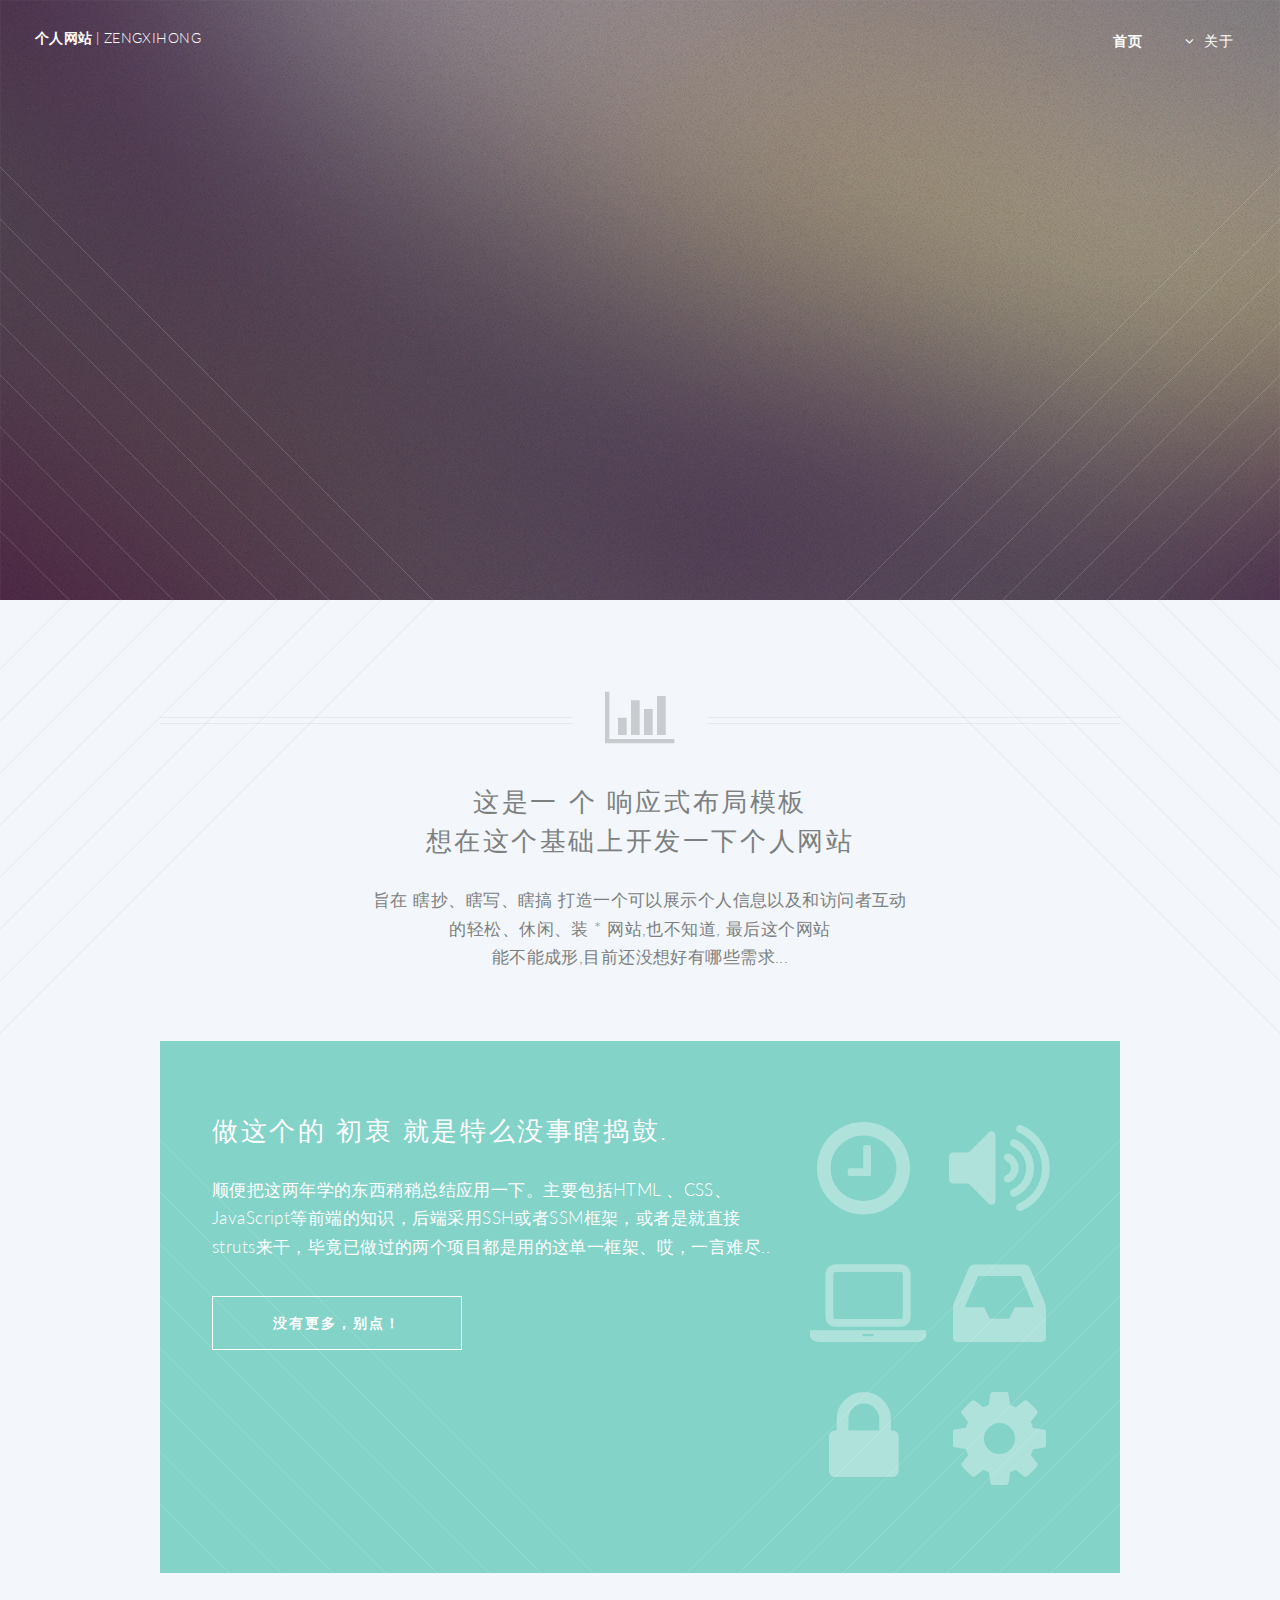
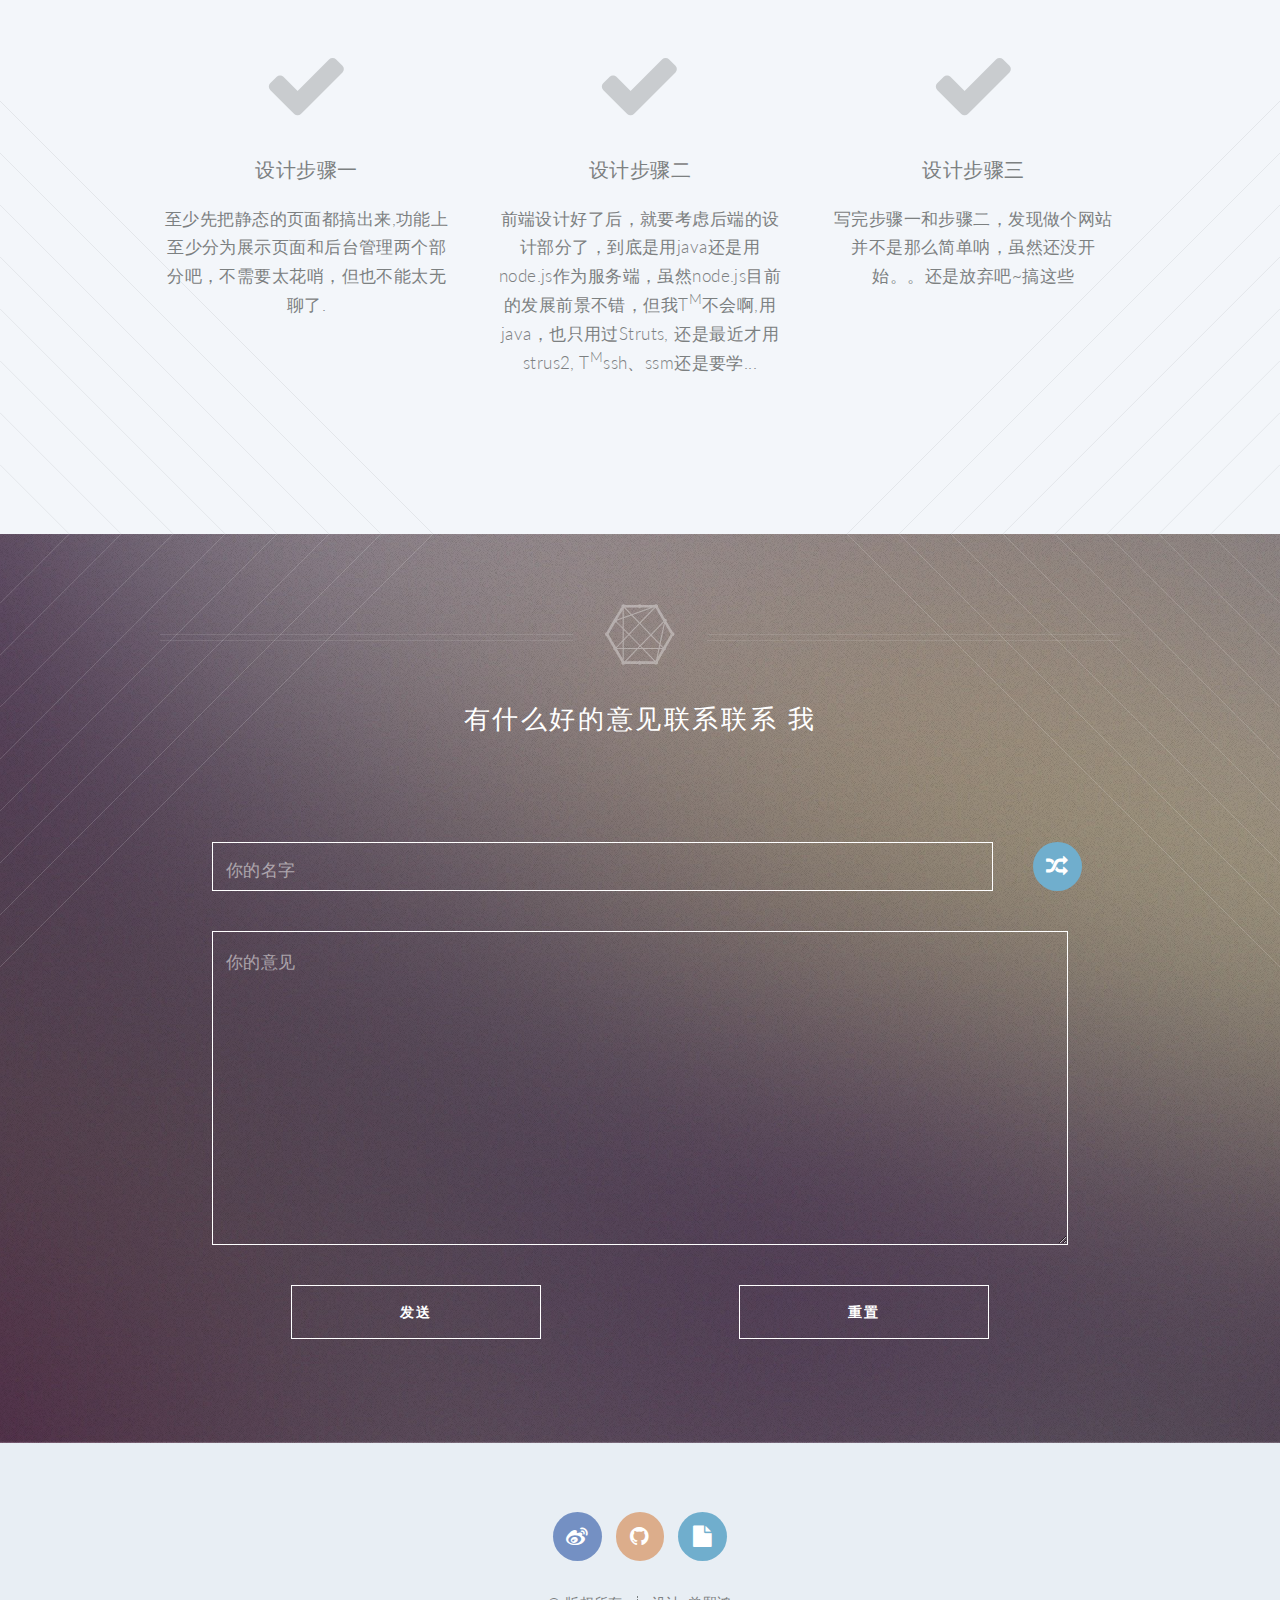
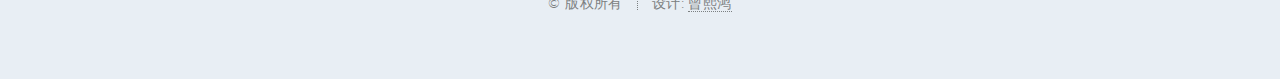
==== index/WebRoot/index.html @ 07fd1b06 "初次提交，仅含有主界面的初步布局和反馈信息的收集" ====
<!DOCTYPE HTML>
<!--
	Twenty by HTML5 UP
	html5up.net | @ajlkn
	Free for personal and commercial use under the CCA 3.0 license (html5up.net/license)
-->
<html>
	<head>
		<title> zengxihong</title>
		<meta charset="utf-8" />
		<meta name="viewport" content="width=device-width, initial-scale=1" />
		 <link rel="shortcut icon" type="image/x-icon" href="./images/MB.png" media="screen"  />
		
		<!--[if lte IE 8]><script src="assets/js/ie/html5shiv.js"></script><![endif]-->
		<link rel="stylesheet" href="assets/css/main.css" />
 
		<!--[if lte IE 8]><link rel="stylesheet" href="assets/css/ie8.css" /><![endif]-->
		<!--[if lte IE 9]><link rel="stylesheet" href="assets/css/ie9.css" /><![endif]-->
	</head>
	<body class="index">
		<div id="page-wrapper">

			<!-- Header -->
				<header id="header" class="alt">
					<h1 id="logo"><a href="index.html">个人网站 <span>| zengxihong</span></a></h1>
					<nav id="nav">
						<ul>
							<li class="current"><a href="index.html">首页</a></li>
							<li class="submenu">
								<a href="#">关于</a>
								<ul>
									<li><a href="#">暂</a></li>
									<li><a href="#">未</a></li>
									<li><a href="#">设</a></li>
									<li><a href="#">计</a></li>
								<!-- 	<li><a href="left-sidebar.html">暂</a></li>
								<li><a href="right-sidebar.html">未</a></li>
								<li><a href="no-sidebar.html">设</a></li>
								<li><a href="contact.html">计</a></li>
								<li class="submenu"> -->
										<a href="#">！</a>
							<!-- 			<ul>
								<li><a href="#">Dolore Sed</a></li>
								<li><a href="#">Consequat</a></li>
								<li><a href="#">Lorem Magna</a></li>
								<li><a href="#">Sed Magna</a></li>
								<li><a href="#">Ipsum Nisl</a></li>
							</ul> -->
									</li>
								</ul>
							</li>
<!-- 							<li><a href="#" class="button special">Sign Up</a></li>
						 -->						
						 </ul>
					</nav>
				</header>

			<!-- Banner -->
				<section id="banner">

					<!--
						".inner" is set up as an inline-block so it automatically expands
						in both directions to fit whatever's inside it. This means it won't
						automatically wrap lines, so be sure to use line breaks where
						appropriate (<br />).
					-->
					<div class="inner">

						<header>
							<h2>The best or nothing </h2>
						</header>
						<p><!--[-->这是<!--]--> <strong><!--[-->自由的<!--]--></strong> <!--[-->个人空间<!--]-->
						<br />
						<!--[-->            <!--]-->
						<br />
						<!--[-->个人 <a href="http://zengxihong.github.io" target="_blank">博客</a>.<!--]--></p>
						<footer>
							<ul class="buttons vertical">
								<li><a href="#main" class="button fit scrolly"><!--[-->更多信息<!--]--></a></li>
							</ul>
						</footer>

					</div>

				</section>

			<!-- Main -->
				<article id="main">

					<header class="special container">
						<span class="icon fa-bar-chart-o"></span>
						<h2><!--[-->这是一<!--]--> <strong><!--[-->个<!--]--></strong> <!--[-->响应式布局模板<!--]-->
						<br />
						<!--[-->想在这个基础上开发一下个人网站<!--]--></h2>
						<p><!--[-->旨在 <strong>瞎抄、瞎写、瞎搞</strong> 打造一个可以展示个人信息以及和访问者互动<!--]-->
						<br />
						<!--[-->的轻松、休闲、装 * 网站,<strong>也不知道</strong>,<!--]-->
						<!--[-->最后这个网站<!--]-->
						<br />
						<!--[-->能不能成形,目前还没想好有哪些需求...<!--]--></p>
					</header>

					<!-- One -->
						<section class="wrapper style2 container special-alt">
							<div class="row 50%">
								<div class="8u 12u(narrower)">

									<header>
										<h2><!--[-->做这个的<!--]--> <strong><!--[-->初衷<!--]--></strong> <!--[-->就是特么没事瞎捣鼓.<!--]--></h2>
									</header>
									<p>顺便把这两年学的东西稍稍总结应用一下。主要包括HTML 、CSS、JavaScript等前端的知识，后端采用SSH或者SSM框架，或者是就直接struts来干，毕竟已做过的两个项目都是用的这单一框架、哎，一言难尽..</p>
									<footer>
										<ul class="buttons">
											<li><a href="rose.html" target="_blank" class="button">没有更多，别点！</a></li>
										</ul>
									</footer>

								</div>
								<div class="4u 12u(narrower) important(narrower)">

									<ul class="featured-icons">
										<li><span class="icon fa-clock-o"><span class="label">Feature 1</span></span></li>
										<li><span class="icon fa-volume-up"><span class="label">Feature 2</span></span></li>
										<li><span class="icon fa-laptop"><span class="label">Feature 3</span></span></li>
										<li><span class="icon fa-inbox"><span class="label">Feature 4</span></span></li>
										<li><span class="icon fa-lock"><span class="label">Feature 5</span></span></li>
										<li><span class="icon fa-cog"><span class="label">Feature 6</span></span></li>
									</ul>

								</div>
							</div>
						</section>

					<!-- Two -->
						<section class="wrapper style1 container special">
							<div class="row">
								<div class="4u 12u(narrower)">

									<section>
										<span class="icon featured fa-check"></span>
										<header>
											<h3><!--[-->设计步骤一<!--]--></h3>
										</header>
										<p>至少先把静态的页面都搞出来,功能上至少分为展示页面和后台管理两个部分吧，不需要太花哨，但也不能太无聊了.</p>
									</section>

								</div>
								<div class="4u 12u(narrower)">

									<section>
										<span class="icon featured fa-check"></span>
										<header>
											<h3><!--[-->设计步骤二<!--]--></h3>
										</header>
										<p>前端设计好了后，就要考虑后端的设计部分了，到底是用java还是用node.js作为服务端，虽然node.js目前的发展前景不错，但我T<sup>M</sup>不会啊,用java，也只用过Struts, 还是最近才用strus2, T<sup>M</sup>ssh、ssm还是要学...</p>
									</section>

								</div>
								<div class="4u 12u(narrower)">

									<section>
										<span class="icon featured fa-check"></span>
										<header>
											<h3><!--[-->设计步骤三<!--]--></h3>
										</header>
										<p>写完步骤一和步骤二，发现做个网站并不是那么简单呐，虽然还没开始。。还是放弃吧~搞这些</p>
									</section>

								</div>
							</div>
						</section>

					<!-- Three -->




					<!-- 	<section class="wrapper style3 container special">
					
						<header class="major">
							<h2>[这个部分放点] <strong>[什么呢]</strong></h2>
						</header>
					
						<div class="row">
							<div class="6u 12u(narrower)">
					
								<section>
									<a href="#" class="image featured"><img src="images/pic01.jpg" alt="" /></a>
									<header>
										<h3>[一]</h3>
									</header>
									<p>先想想</p>
								</section>
					
							</div>
							<div class="6u 12u(narrower)">
					
								<section>
									<a href="#" class="image featured"><img src="images/pic02.jpg" alt="" /></a>
									<header>
										<h3>[二]</h3>
									</header>
									<p>再想想</p>
								</section>
					
							</div>
						</div>
						<div class="row">
							<div class="6u 12u(narrower)">
					
								<section>
									<a href="#" class="image featured"><img src="images/pic03.jpg" alt="" /></a>
									<header>
										<h3>[三]</h3>
									</header>
									<p>想破脑袋也想不出来</p>
								</section>
					
							</div>
							<div class="6u 12u(narrower)">
					
								<section>
									<a href="#" class="image featured"><img src="images/pic04.jpg" alt="" /></a>
									<header>
										<h3>[四]</h3>
									</header>
									<p>最后改装成一个留言板吧.</p>
								</section>
					
							</div>
						</div>
					
						<footer class="major">
							<ul class="buttons">
								<li><a href="#" class="button">别点了,没有更多</a></li>
							</ul>
						</footer>
					
					</section> -->

				</article>

			<!-- CTA -->
				<section id="cta">

					<header  class="special container">
						<span class="icon fa-connectdevelop"></span>

						<h2><!--[-->有什么好的意见联系联系 <strong>我</strong><!--]--></h2>

						<!-- <p>会看的 0.0 </p> -->
					
					</header>
							<!-- One -->
						<section class="wrapper  container special-alt" style="
    margin-bottom: 0px;
    padding-bottom: 0px;
">

						<div class="row">
							<div class="12u">
							 
									<div>
										<div class="row">
											<div class="11u 11u(mobile)">
											 	<input type="text" name="name" id="name" placeholder="你的名字" />
											 
<!-- <select class="form-control" name="name" id="name" >
  <option>1</option>
  <option>2</option>
  <option>3</option>
  <option>4</option>
  <option>5</option>
</select>
 -->
 											</div>
 											<div class="1u ">
 											<a onclick="randomName()"  title="随机名" target="_blank" class="icon circle fa-random"></a>
<!-- 													<span class="icon fa-random"></span>
 -->
 											</div> 
					

					
 										 
											<!-- <div class="6u 12u(mobile)">
												<input type="text" name="email" id="email" placeholder="你的名字" />
											</div> -->
										</div>
									<!-- 	<div class="row">
										<div class="12u">
											<input type="text" name="subject" id="subject" placeholder="Subject" />
										</div>
									</div> -->
										<div class="row">
											<div class="12u">
												<textarea name="message" id="message" placeholder="你的意见" rows="10"></textarea>
											</div>
										</div>
										<div class="row">
											<div class="6u">
												<ul class="">
													<li><input type="submit" class="alt"  onclick="MessageSubmit()" value="发送" /></li>
												
												</ul>
											</div>
												<div class="6u">
												<ul class="actions">
												
													<li><input type="reset" value="重置" onclick="Reset()"  /></li>
												</ul>
											</div>
										</div>
									</div>
								 
							</div>
						</div>

					</section>
					<footer>
						<ul class="buttons">
						<!-- 	<li><a href="#" class="button special">[Take My Money]</a></li>
						<li><a href="#" class="button">[LOL Wut]</a></li> -->
						</ul>
					</footer>

				</section>

			<!-- Footer -->
				<footer id="footer">

					<ul class="icons">
					<!-- 	<li><a href="#" class="icon circle fa-twitter"><span class="label">Twitter</span></a></li> -->
						<li><a href="http://weibo.com/u/2246715954" class="icon circle fa-weibo" title="新浪微博"><span class="label">微博</span></a></li>
					<!-- 	<li><a href="#" class="icon circle fa-google-plus"><span class="label">Google+</span></a></li> -->
						<li><a href="https://github.com/zengxihong" title="Github" target="_blank" class="icon circle fa-github"><span class="label">Github</span></a></li>
						<li><a href="http://zengxihong.github.io" target="_blank" title="个人博客" class="icon circle fa-file"><span class="label"   >博客</span></a></li>
					</ul>

					<ul class="copyright">
						<li>&copy; 版权所有</li><li>设计: <a href="#">曾熙鸿</a></li>
					</ul>

				</footer>

		</div>

		<!-- Scripts -->
			<script src="assets/js/jquery.min.js"></script>
			<script src="assets/js/jquery.dropotron.min.js"></script>
			<script src="assets/js/jquery.scrolly.min.js"></script>
			<script src="assets/js/jquery.scrollgress.min.js"></script>
			<script src="assets/js/skel.min.js"></script>
			<script src="assets/js/util.js"></script>
			<!--[if lte IE 8]><script src="assets/js/ie/respond.min.js"></script><![endif]-->
			<script src="assets/js/main.js"></script>
 			<script src="assets/js/index.js"></script>


	</body>
</html>
---- index/WebRoot/assets/css/main.css ----
@import url("font-awesome.min.css");
@import url("https://fonts.googleapis.com/css?family=Lato:300,400,900");

/*
	Twenty by HTML5 UP
	html5up.net | @ajlkn
	Free for personal and commercial use under the CCA 3.0 license (html5up.net/license)
*/

/* Reset */

	html, body, div, span, applet, object, iframe, h1, h2, h3, h4, h5, h6, p, blockquote, pre, a, abbr, acronym, address, big, cite, code, del, dfn, em, img, ins, kbd, q, s, samp, small, strike, strong, sub, sup, tt, var, b, u, i, center, dl, dt, dd, ol, ul, li, fieldset, form, label, legend, table, caption, tbody, tfoot, thead, tr, th, td, article, aside, canvas, details, embed, figure, figcaption, footer, header, hgroup, menu, nav, output, ruby, section, summary, time, mark, audio, video {
		margin: 0;
		padding: 0;
		border: 0;
		font-size: 100%;
		font: inherit;
		vertical-align: baseline;
	}

	article, aside, details, figcaption, figure, footer, header, hgroup, menu, nav, section {
		display: block;
	}

	body {
		line-height: 1;
	}

	ol, ul {
		list-style: none;
	}

	blockquote, q {
		quotes: none;
	}

	blockquote:before, blockquote:after, q:before, q:after {
		content: '';
		content: none;
	}

	table {
		border-collapse: collapse;
		border-spacing: 0;
	}

	body {
		-webkit-text-size-adjust: none;
	}

/* Box Model */

	*, *:before, *:after {
		-moz-box-sizing: border-box;
		-webkit-box-sizing: border-box;
		box-sizing: border-box;
	}

/* Containers */

	.container {
		margin-left: auto;
		margin-right: auto;
	}

	.container.\31 25\25 {
		width: 100%;
		max-width: 1750px;
		min-width: 1400px;
	}

	.container.\37 5\25 {
		width: 1050px;
	}

	.container.\35 0\25 {
		width: 700px;
	}

	.container.\32 5\25 {
		width: 350px;
	}

	.container {
		width: 1400px;
	}

	@media screen and (max-width: 1680px) {

		.container.\31 25\25 {
			width: 100%;
			max-width: 1500px;
			min-width: 1200px;
		}

		.container.\37 5\25 {
			width: 900px;
		}

		.container.\35 0\25 {
			width: 600px;
		}

		.container.\32 5\25 {
			width: 300px;
		}

		.container {
			width: 1200px;
		}

	}

	@media screen and (max-width: 1280px) {

		.container.\31 25\25 {
			width: 100%;
			max-width: 1200px;
			min-width: 960px;
		}

		.container.\37 5\25 {
			width: 720px;
		}

		.container.\35 0\25 {
			width: 480px;
		}

		.container.\32 5\25 {
			width: 240px;
		}

		.container {
			width: 960px;
		}

	}

	@media screen and (max-width: 980px) {

		.container.\31 25\25 {
			width: 100%;
			max-width: 118.75%;
			min-width: 95%;
		}

		.container.\37 5\25 {
			width: 71.25%;
		}

		.container.\35 0\25 {
			width: 47.5%;
		}

		.container.\32 5\25 {
			width: 23.75%;
		}

		.container {
			width: 95%;
		}

	}

	@media screen and (max-width: 840px) {

		.container.\31 25\25 {
			width: 100%;
			max-width: 118.75%;
			min-width: 95%;
		}

		.container.\37 5\25 {
			width: 71.25%;
		}

		.container.\35 0\25 {
			width: 47.5%;
		}

		.container.\32 5\25 {
			width: 23.75%;
		}

		.container {
			width: 95% !important;
		}

	}

	@media screen and (max-width: 736px) {

		.container.\31 25\25 {
			width: 100%;
			max-width: 125%;
			min-width: 100%;
		}

		.container.\37 5\25 {
			width: 75%;
		}

		.container.\35 0\25 {
			width: 50%;
		}

		.container.\32 5\25 {
			width: 25%;
		}

		.container {
			width: 100% !important;
		}

	}

/* Grid */

	.row {
		border-bottom: solid 1px transparent;
		-moz-box-sizing: border-box;
		-webkit-box-sizing: border-box;
		box-sizing: border-box;
	}

	.row > * {
		float: left;
		-moz-box-sizing: border-box;
		-webkit-box-sizing: border-box;
		box-sizing: border-box;
	}

	.row:after, .row:before {
		content: '';
		display: block;
		clear: both;
		height: 0;
	}

	.row.uniform > * > :first-child {
		margin-top: 0;
	}

	.row.uniform > * > :last-child {
		margin-bottom: 0;
	}

	.row.\30 \25 > * {
		padding: 0px 0 0 0px;
	}

	.row.\30 \25 {
		margin: 0px 0 -1px 0px;
	}

	.row.uniform.\30 \25 > * {
		padding: 0px 0 0 0px;
	}

	.row.uniform.\30 \25 {
		margin: 0px 0 -1px 0px;
	}

	.row > * {
		padding: 50px 0 0 50px;
	}

	.row {
		margin: -50px 0 -1px -50px;
	}

	.row.uniform > * {
		padding: 50px 0 0 50px;
	}

	.row.uniform {
		margin: -50px 0 -1px -50px;
	}

	.row.\32 00\25 > * {
		padding: 100px 0 0 100px;
	}

	.row.\32 00\25 {
		margin: -100px 0 -1px -100px;
	}

	.row.uniform.\32 00\25 > * {
		padding: 100px 0 0 100px;
	}

	.row.uniform.\32 00\25 {
		margin: -100px 0 -1px -100px;
	}

	.row.\31 50\25 > * {
		padding: 75px 0 0 75px;
	}

	.row.\31 50\25 {
		margin: -75px 0 -1px -75px;
	}

	.row.uniform.\31 50\25 > * {
		padding: 75px 0 0 75px;
	}

	.row.uniform.\31 50\25 {
		margin: -75px 0 -1px -75px;
	}

	.row.\35 0\25 > * {
		padding: 25px 0 0 25px;
	}

	.row.\35 0\25 {
		margin: -25px 0 -1px -25px;
	}

	.row.uniform.\35 0\25 > * {
		padding: 25px 0 0 25px;
	}

	.row.uniform.\35 0\25 {
		margin: -25px 0 -1px -25px;
	}

	.row.\32 5\25 > * {
		padding: 12.5px 0 0 12.5px;
	}

	.row.\32 5\25 {
		margin: -12.5px 0 -1px -12.5px;
	}

	.row.uniform.\32 5\25 > * {
		padding: 12.5px 0 0 12.5px;
	}

	.row.uniform.\32 5\25 {
		margin: -12.5px 0 -1px -12.5px;
	}

	.\31 2u, .\31 2u\24 {
		width: 100%;
		clear: none;
		margin-left: 0;
	}

	.\31 1u, .\31 1u\24 {
		width: 91.6666666667%;
		clear: none;
		margin-left: 0;
	}

	.\31 0u, .\31 0u\24 {
		width: 83.3333333333%;
		clear: none;
		margin-left: 0;
	}

	.\39 u, .\39 u\24 {
		width: 75%;
		clear: none;
		margin-left: 0;
	}

	.\38 u, .\38 u\24 {
		width: 66.6666666667%;
		clear: none;
		margin-left: 0;
	}

	.\37 u, .\37 u\24 {
		width: 58.3333333333%;
		clear: none;
		margin-left: 0;
	}

	.\36 u, .\36 u\24 {
		width: 50%;
		clear: none;
		margin-left: 0;
	}

	.\35 u, .\35 u\24 {
		width: 41.6666666667%;
		clear: none;
		margin-left: 0;
	}

	.\34 u, .\34 u\24 {
		width: 33.3333333333%;
		clear: none;
		margin-left: 0;
	}

	.\33 u, .\33 u\24 {
		width: 25%;
		clear: none;
		margin-left: 0;
	}

	.\32 u, .\32 u\24 {
		width: 16.6666666667%;
		clear: none;
		margin-left: 0;
	}

	.\31 u, .\31 u\24 {
		width: 8.3333333333%;
		clear: none;
		margin-left: 0;
	}

	.\31 2u\24 + *,
	.\31 1u\24 + *,
	.\31 0u\24 + *,
	.\39 u\24 + *,
	.\38 u\24 + *,
	.\37 u\24 + *,
	.\36 u\24 + *,
	.\35 u\24 + *,
	.\34 u\24 + *,
	.\33 u\24 + *,
	.\32 u\24 + *,
	.\31 u\24 + * {
		clear: left;
	}

	.\-11u {
		margin-left: 91.66667%;
	}

	.\-10u {
		margin-left: 83.33333%;
	}

	.\-9u {
		margin-left: 75%;
	}

	.\-8u {
		margin-left: 66.66667%;
	}

	.\-7u {
		margin-left: 58.33333%;
	}

	.\-6u {
		margin-left: 50%;
	}

	.\-5u {
		margin-left: 41.66667%;
	}

	.\-4u {
		margin-left: 33.33333%;
	}

	.\-3u {
		margin-left: 25%;
	}

	.\-2u {
		margin-left: 16.66667%;
	}

	.\-1u {
		margin-left: 8.33333%;
	}

	@media screen and (max-width: 1680px) {

		.row > * {
			padding: 40px 0 0 40px;
		}

		.row {
			margin: -40px 0 -1px -40px;
		}

		.row.uniform > * {
			padding: 40px 0 0 40px;
		}

		.row.uniform {
			margin: -40px 0 -1px -40px;
		}

		.row.\32 00\25 > * {
			padding: 80px 0 0 80px;
		}

		.row.\32 00\25 {
			margin: -80px 0 -1px -80px;
		}

		.row.uniform.\32 00\25 > * {
			padding: 80px 0 0 80px;
		}

		.row.uniform.\32 00\25 {
			margin: -80px 0 -1px -80px;
		}

		.row.\31 50\25 > * {
			padding: 60px 0 0 60px;
		}

		.row.\31 50\25 {
			margin: -60px 0 -1px -60px;
		}

		.row.uniform.\31 50\25 > * {
			padding: 60px 0 0 60px;
		}

		.row.uniform.\31 50\25 {
			margin: -60px 0 -1px -60px;
		}

		.row.\35 0\25 > * {
			padding: 20px 0 0 20px;
		}

		.row.\35 0\25 {
			margin: -20px 0 -1px -20px;
		}

		.row.uniform.\35 0\25 > * {
			padding: 20px 0 0 20px;
		}

		.row.uniform.\35 0\25 {
			margin: -20px 0 -1px -20px;
		}

		.row.\32 5\25 > * {
			padding: 10px 0 0 10px;
		}

		.row.\32 5\25 {
			margin: -10px 0 -1px -10px;
		}

		.row.uniform.\32 5\25 > * {
			padding: 10px 0 0 10px;
		}

		.row.uniform.\32 5\25 {
			margin: -10px 0 -1px -10px;
		}

		.\31 2u\28wide\29, .\31 2u\24\28wide\29 {
			width: 100%;
			clear: none;
			margin-left: 0;
		}

		.\31 1u\28wide\29, .\31 1u\24\28wide\29 {
			width: 91.6666666667%;
			clear: none;
			margin-left: 0;
		}

		.\31 0u\28wide\29, .\31 0u\24\28wide\29 {
			width: 83.3333333333%;
			clear: none;
			margin-left: 0;
		}

		.\39 u\28wide\29, .\39 u\24\28wide\29 {
			width: 75%;
			clear: none;
			margin-left: 0;
		}

		.\38 u\28wide\29, .\38 u\24\28wide\29 {
			width: 66.6666666667%;
			clear: none;
			margin-left: 0;
		}

		.\37 u\28wide\29, .\37 u\24\28wide\29 {
			width: 58.3333333333%;
			clear: none;
			margin-left: 0;
		}

		.\36 u\28wide\29, .\36 u\24\28wide\29 {
			width: 50%;
			clear: none;
			margin-left: 0;
		}

		.\35 u\28wide\29, .\35 u\24\28wide\29 {
			width: 41.6666666667%;
			clear: none;
			margin-left: 0;
		}

		.\34 u\28wide\29, .\34 u\24\28wide\29 {
			width: 33.3333333333%;
			clear: none;
			margin-left: 0;
		}

		.\33 u\28wide\29, .\33 u\24\28wide\29 {
			width: 25%;
			clear: none;
			margin-left: 0;
		}

		.\32 u\28wide\29, .\32 u\24\28wide\29 {
			width: 16.6666666667%;
			clear: none;
			margin-left: 0;
		}

		.\31 u\28wide\29, .\31 u\24\28wide\29 {
			width: 8.3333333333%;
			clear: none;
			margin-left: 0;
		}

		.\31 2u\24\28wide\29 + *,
		.\31 1u\24\28wide\29 + *,
		.\31 0u\24\28wide\29 + *,
		.\39 u\24\28wide\29 + *,
		.\38 u\24\28wide\29 + *,
		.\37 u\24\28wide\29 + *,
		.\36 u\24\28wide\29 + *,
		.\35 u\24\28wide\29 + *,
		.\34 u\24\28wide\29 + *,
		.\33 u\24\28wide\29 + *,
		.\32 u\24\28wide\29 + *,
		.\31 u\24\28wide\29 + * {
			clear: left;
		}

		.\-11u\28wide\29 {
			margin-left: 91.66667%;
		}

		.\-10u\28wide\29 {
			margin-left: 83.33333%;
		}

		.\-9u\28wide\29 {
			margin-left: 75%;
		}

		.\-8u\28wide\29 {
			margin-left: 66.66667%;
		}

		.\-7u\28wide\29 {
			margin-left: 58.33333%;
		}

		.\-6u\28wide\29 {
			margin-left: 50%;
		}

		.\-5u\28wide\29 {
			margin-left: 41.66667%;
		}

		.\-4u\28wide\29 {
			margin-left: 33.33333%;
		}

		.\-3u\28wide\29 {
			margin-left: 25%;
		}

		.\-2u\28wide\29 {
			margin-left: 16.66667%;
		}

		.\-1u\28wide\29 {
			margin-left: 8.33333%;
		}

	}

	@media screen and (max-width: 1280px) {

		.row > * {
			padding: 40px 0 0 40px;
		}

		.row {
			margin: -40px 0 -1px -40px;
		}

		.row.uniform > * {
			padding: 40px 0 0 40px;
		}

		.row.uniform {
			margin: -40px 0 -1px -40px;
		}

		.row.\32 00\25 > * {
			padding: 80px 0 0 80px;
		}

		.row.\32 00\25 {
			margin: -80px 0 -1px -80px;
		}

		.row.uniform.\32 00\25 > * {
			padding: 80px 0 0 80px;
		}

		.row.uniform.\32 00\25 {
			margin: -80px 0 -1px -80px;
		}

		.row.\31 50\25 > * {
			padding: 60px 0 0 60px;
		}

		.row.\31 50\25 {
			margin: -60px 0 -1px -60px;
		}

		.row.uniform.\31 50\25 > * {
			padding: 60px 0 0 60px;
		}

		.row.uniform.\31 50\25 {
			margin: -60px 0 -1px -60px;
		}

		.row.\35 0\25 > * {
			padding: 20px 0 0 20px;
		}

		.row.\35 0\25 {
			margin: -20px 0 -1px -20px;
		}

		.row.uniform.\35 0\25 > * {
			padding: 20px 0 0 20px;
		}

		.row.uniform.\35 0\25 {
			margin: -20px 0 -1px -20px;
		}

		.row.\32 5\25 > * {
			padding: 10px 0 0 10px;
		}

		.row.\32 5\25 {
			margin: -10px 0 -1px -10px;
		}

		.row.uniform.\32 5\25 > * {
			padding: 10px 0 0 10px;
		}

		.row.uniform.\32 5\25 {
			margin: -10px 0 -1px -10px;
		}

		.\31 2u\28normal\29, .\31 2u\24\28normal\29 {
			width: 100%;
			clear: none;
			margin-left: 0;
		}

		.\31 1u\28normal\29, .\31 1u\24\28normal\29 {
			width: 91.6666666667%;
			clear: none;
			margin-left: 0;
		}

		.\31 0u\28normal\29, .\31 0u\24\28normal\29 {
			width: 83.3333333333%;
			clear: none;
			margin-left: 0;
		}

		.\39 u\28normal\29, .\39 u\24\28normal\29 {
			width: 75%;
			clear: none;
			margin-left: 0;
		}

		.\38 u\28normal\29, .\38 u\24\28normal\29 {
			width: 66.6666666667%;
			clear: none;
			margin-left: 0;
		}

		.\37 u\28normal\29, .\37 u\24\28normal\29 {
			width: 58.3333333333%;
			clear: none;
			margin-left: 0;
		}

		.\36 u\28normal\29, .\36 u\24\28normal\29 {
			width: 50%;
			clear: none;
			margin-left: 0;
		}

		.\35 u\28normal\29, .\35 u\24\28normal\29 {
			width: 41.6666666667%;
			clear: none;
			margin-left: 0;
		}

		.\34 u\28normal\29, .\34 u\24\28normal\29 {
			width: 33.3333333333%;
			clear: none;
			margin-left: 0;
		}

		.\33 u\28normal\29, .\33 u\24\28normal\29 {
			width: 25%;
			clear: none;
			margin-left: 0;
		}

		.\32 u\28normal\29, .\32 u\24\28normal\29 {
			width: 16.6666666667%;
			clear: none;
			margin-left: 0;
		}

		.\31 u\28normal\29, .\31 u\24\28normal\29 {
			width: 8.3333333333%;
			clear: none;
			margin-left: 0;
		}

		.\31 2u\24\28normal\29 + *,
		.\31 1u\24\28normal\29 + *,
		.\31 0u\24\28normal\29 + *,
		.\39 u\24\28normal\29 + *,
		.\38 u\24\28normal\29 + *,
		.\37 u\24\28normal\29 + *,
		.\36 u\24\28normal\29 + *,
		.\35 u\24\28normal\29 + *,
		.\34 u\24\28normal\29 + *,
		.\33 u\24\28normal\29 + *,
		.\32 u\24\28normal\29 + *,
		.\31 u\24\28normal\29 + * {
			clear: left;
		}

		.\-11u\28normal\29 {
			margin-left: 91.66667%;
		}

		.\-10u\28normal\29 {
			margin-left: 83.33333%;
		}

		.\-9u\28normal\29 {
			margin-left: 75%;
		}

		.\-8u\28normal\29 {
			margin-left: 66.66667%;
		}

		.\-7u\28normal\29 {
			margin-left: 58.33333%;
		}

		.\-6u\28normal\29 {
			margin-left: 50%;
		}

		.\-5u\28normal\29 {
			margin-left: 41.66667%;
		}

		.\-4u\28normal\29 {
			margin-left: 33.33333%;
		}

		.\-3u\28normal\29 {
			margin-left: 25%;
		}

		.\-2u\28normal\29 {
			margin-left: 16.66667%;
		}

		.\-1u\28normal\29 {
			margin-left: 8.33333%;
		}

	}

	@media screen and (max-width: 980px) {

		.row > * {
			padding: 30px 0 0 30px;
		}

		.row {
			margin: -30px 0 -1px -30px;
		}

		.row.uniform > * {
			padding: 30px 0 0 30px;
		}

		.row.uniform {
			margin: -30px 0 -1px -30px;
		}

		.row.\32 00\25 > * {
			padding: 60px 0 0 60px;
		}

		.row.\32 00\25 {
			margin: -60px 0 -1px -60px;
		}

		.row.uniform.\32 00\25 > * {
			padding: 60px 0 0 60px;
		}

		.row.uniform.\32 00\25 {
			margin: -60px 0 -1px -60px;
		}

		.row.\31 50\25 > * {
			padding: 45px 0 0 45px;
		}

		.row.\31 50\25 {
			margin: -45px 0 -1px -45px;
		}

		.row.uniform.\31 50\25 > * {
			padding: 45px 0 0 45px;
		}

		.row.uniform.\31 50\25 {
			margin: -45px 0 -1px -45px;
		}

		.row.\35 0\25 > * {
			padding: 15px 0 0 15px;
		}

		.row.\35 0\25 {
			margin: -15px 0 -1px -15px;
		}

		.row.uniform.\35 0\25 > * {
			padding: 15px 0 0 15px;
		}

		.row.uniform.\35 0\25 {
			margin: -15px 0 -1px -15px;
		}

		.row.\32 5\25 > * {
			padding: 7.5px 0 0 7.5px;
		}

		.row.\32 5\25 {
			margin: -7.5px 0 -1px -7.5px;
		}

		.row.uniform.\32 5\25 > * {
			padding: 7.5px 0 0 7.5px;
		}

		.row.uniform.\32 5\25 {
			margin: -7.5px 0 -1px -7.5px;
		}

		.\31 2u\28narrow\29, .\31 2u\24\28narrow\29 {
			width: 100%;
			clear: none;
			margin-left: 0;
		}

		.\31 1u\28narrow\29, .\31 1u\24\28narrow\29 {
			width: 91.6666666667%;
			clear: none;
			margin-left: 0;
		}

		.\31 0u\28narrow\29, .\31 0u\24\28narrow\29 {
			width: 83.3333333333%;
			clear: none;
			margin-left: 0;
		}

		.\39 u\28narrow\29, .\39 u\24\28narrow\29 {
			width: 75%;
			clear: none;
			margin-left: 0;
		}

		.\38 u\28narrow\29, .\38 u\24\28narrow\29 {
			width: 66.6666666667%;
			clear: none;
			margin-left: 0;
		}

		.\37 u\28narrow\29, .\37 u\24\28narrow\29 {
			width: 58.3333333333%;
			clear: none;
			margin-left: 0;
		}

		.\36 u\28narrow\29, .\36 u\24\28narrow\29 {
			width: 50%;
			clear: none;
			margin-left: 0;
		}

		.\35 u\28narrow\29, .\35 u\24\28narrow\29 {
			width: 41.6666666667%;
			clear: none;
			margin-left: 0;
		}

		.\34 u\28narrow\29, .\34 u\24\28narrow\29 {
			width: 33.3333333333%;
			clear: none;
			margin-left: 0;
		}

		.\33 u\28narrow\29, .\33 u\24\28narrow\29 {
			width: 25%;
			clear: none;
			margin-left: 0;
		}

		.\32 u\28narrow\29, .\32 u\24\28narrow\29 {
			width: 16.6666666667%;
			clear: none;
			margin-left: 0;
		}

		.\31 u\28narrow\29, .\31 u\24\28narrow\29 {
			width: 8.3333333333%;
			clear: none;
			margin-left: 0;
		}

		.\31 2u\24\28narrow\29 + *,
		.\31 1u\24\28narrow\29 + *,
		.\31 0u\24\28narrow\29 + *,
		.\39 u\24\28narrow\29 + *,
		.\38 u\24\28narrow\29 + *,
		.\37 u\24\28narrow\29 + *,
		.\36 u\24\28narrow\29 + *,
		.\35 u\24\28narrow\29 + *,
		.\34 u\24\28narrow\29 + *,
		.\33 u\24\28narrow\29 + *,
		.\32 u\24\28narrow\29 + *,
		.\31 u\24\28narrow\29 + * {
			clear: left;
		}

		.\-11u\28narrow\29 {
			margin-left: 91.66667%;
		}

		.\-10u\28narrow\29 {
			margin-left: 83.33333%;
		}

		.\-9u\28narrow\29 {
			margin-left: 75%;
		}

		.\-8u\28narrow\29 {
			margin-left: 66.66667%;
		}

		.\-7u\28narrow\29 {
			margin-left: 58.33333%;
		}

		.\-6u\28narrow\29 {
			margin-left: 50%;
		}

		.\-5u\28narrow\29 {
			margin-left: 41.66667%;
		}

		.\-4u\28narrow\29 {
			margin-left: 33.33333%;
		}

		.\-3u\28narrow\29 {
			margin-left: 25%;
		}

		.\-2u\28narrow\29 {
			margin-left: 16.66667%;
		}

		.\-1u\28narrow\29 {
			margin-left: 8.33333%;
		}

	}

	@media screen and (max-width: 840px) {

		.row > * {
			padding: 30px 0 0 30px;
		}

		.row {
			margin: -30px 0 -1px -30px;
		}

		.row.uniform > * {
			padding: 30px 0 0 30px;
		}

		.row.uniform {
			margin: -30px 0 -1px -30px;
		}

		.row.\32 00\25 > * {
			padding: 60px 0 0 60px;
		}

		.row.\32 00\25 {
			margin: -60px 0 -1px -60px;
		}

		.row.uniform.\32 00\25 > * {
			padding: 60px 0 0 60px;
		}

		.row.uniform.\32 00\25 {
			margin: -60px 0 -1px -60px;
		}

		.row.\31 50\25 > * {
			padding: 45px 0 0 45px;
		}

		.row.\31 50\25 {
			margin: -45px 0 -1px -45px;
		}

		.row.uniform.\31 50\25 > * {
			padding: 45px 0 0 45px;
		}

		.row.uniform.\31 50\25 {
			margin: -45px 0 -1px -45px;
		}

		.row.\35 0\25 > * {
			padding: 15px 0 0 15px;
		}

		.row.\35 0\25 {
			margin: -15px 0 -1px -15px;
		}

		.row.uniform.\35 0\25 > * {
			padding: 15px 0 0 15px;
		}

		.row.uniform.\35 0\25 {
			margin: -15px 0 -1px -15px;
		}

		.row.\32 5\25 > * {
			padding: 7.5px 0 0 7.5px;
		}

		.row.\32 5\25 {
			margin: -7.5px 0 -1px -7.5px;
		}

		.row.uniform.\32 5\25 > * {
			padding: 7.5px 0 0 7.5px;
		}

		.row.uniform.\32 5\25 {
			margin: -7.5px 0 -1px -7.5px;
		}

		.\31 2u\28narrower\29, .\31 2u\24\28narrower\29 {
			width: 100%;
			clear: none;
			margin-left: 0;
		}

		.\31 1u\28narrower\29, .\31 1u\24\28narrower\29 {
			width: 91.6666666667%;
			clear: none;
			margin-left: 0;
		}

		.\31 0u\28narrower\29, .\31 0u\24\28narrower\29 {
			width: 83.3333333333%;
			clear: none;
			margin-left: 0;
		}

		.\39 u\28narrower\29, .\39 u\24\28narrower\29 {
			width: 75%;
			clear: none;
			margin-left: 0;
		}

		.\38 u\28narrower\29, .\38 u\24\28narrower\29 {
			width: 66.6666666667%;
			clear: none;
			margin-left: 0;
		}

		.\37 u\28narrower\29, .\37 u\24\28narrower\29 {
			width: 58.3333333333%;
			clear: none;
			margin-left: 0;
		}

		.\36 u\28narrower\29, .\36 u\24\28narrower\29 {
			width: 50%;
			clear: none;
			margin-left: 0;
		}

		.\35 u\28narrower\29, .\35 u\24\28narrower\29 {
			width: 41.6666666667%;
			clear: none;
			margin-left: 0;
		}

		.\34 u\28narrower\29, .\34 u\24\28narrower\29 {
			width: 33.3333333333%;
			clear: none;
			margin-left: 0;
		}

		.\33 u\28narrower\29, .\33 u\24\28narrower\29 {
			width: 25%;
			clear: none;
			margin-left: 0;
		}

		.\32 u\28narrower\29, .\32 u\24\28narrower\29 {
			width: 16.6666666667%;
			clear: none;
			margin-left: 0;
		}

		.\31 u\28narrower\29, .\31 u\24\28narrower\29 {
			width: 8.3333333333%;
			clear: none;
			margin-left: 0;
		}

		.\31 2u\24\28narrower\29 + *,
		.\31 1u\24\28narrower\29 + *,
		.\31 0u\24\28narrower\29 + *,
		.\39 u\24\28narrower\29 + *,
		.\38 u\24\28narrower\29 + *,
		.\37 u\24\28narrower\29 + *,
		.\36 u\24\28narrower\29 + *,
		.\35 u\24\28narrower\29 + *,
		.\34 u\24\28narrower\29 + *,
		.\33 u\24\28narrower\29 + *,
		.\32 u\24\28narrower\29 + *,
		.\31 u\24\28narrower\29 + * {
			clear: left;
		}

		.\-11u\28narrower\29 {
			margin-left: 91.66667%;
		}

		.\-10u\28narrower\29 {
			margin-left: 83.33333%;
		}

		.\-9u\28narrower\29 {
			margin-left: 75%;
		}

		.\-8u\28narrower\29 {
			margin-left: 66.66667%;
		}

		.\-7u\28narrower\29 {
			margin-left: 58.33333%;
		}

		.\-6u\28narrower\29 {
			margin-left: 50%;
		}

		.\-5u\28narrower\29 {
			margin-left: 41.66667%;
		}

		.\-4u\28narrower\29 {
			margin-left: 33.33333%;
		}

		.\-3u\28narrower\29 {
			margin-left: 25%;
		}

		.\-2u\28narrower\29 {
			margin-left: 16.66667%;
		}

		.\-1u\28narrower\29 {
			margin-left: 8.33333%;
		}

	}

	@media screen and (max-width: 736px) {

		.row > * {
			padding: 30px 0 0 30px;
		}

		.row {
			margin: -30px 0 -1px -30px;
		}

		.row.uniform > * {
			padding: 30px 0 0 30px;
		}

		.row.uniform {
			margin: -30px 0 -1px -30px;
		}

		.row.\32 00\25 > * {
			padding: 60px 0 0 60px;
		}

		.row.\32 00\25 {
			margin: -60px 0 -1px -60px;
		}

		.row.uniform.\32 00\25 > * {
			padding: 60px 0 0 60px;
		}

		.row.uniform.\32 00\25 {
			margin: -60px 0 -1px -60px;
		}

		.row.\31 50\25 > * {
			padding: 45px 0 0 45px;
		}

		.row.\31 50\25 {
			margin: -45px 0 -1px -45px;
		}

		.row.uniform.\31 50\25 > * {
			padding: 45px 0 0 45px;
		}

		.row.uniform.\31 50\25 {
			margin: -45px 0 -1px -45px;
		}

		.row.\35 0\25 > * {
			padding: 15px 0 0 15px;
		}

		.row.\35 0\25 {
			margin: -15px 0 -1px -15px;
		}

		.row.uniform.\35 0\25 > * {
			padding: 15px 0 0 15px;
		}

		.row.uniform.\35 0\25 {
			margin: -15px 0 -1px -15px;
		}

		.row.\32 5\25 > * {
			padding: 7.5px 0 0 7.5px;
		}

		.row.\32 5\25 {
			margin: -7.5px 0 -1px -7.5px;
		}

		.row.uniform.\32 5\25 > * {
			padding: 7.5px 0 0 7.5px;
		}

		.row.uniform.\32 5\25 {
			margin: -7.5px 0 -1px -7.5px;
		}

		.\31 2u\28mobile\29, .\31 2u\24\28mobile\29 {
			width: 100%;
			clear: none;
			margin-left: 0;
		}

		.\31 1u\28mobile\29, .\31 1u\24\28mobile\29 {
			width: 91.6666666667%;
			clear: none;
			margin-left: 0;
		}

		.\31 0u\28mobile\29, .\31 0u\24\28mobile\29 {
			width: 83.3333333333%;
			clear: none;
			margin-left: 0;
		}

		.\39 u\28mobile\29, .\39 u\24\28mobile\29 {
			width: 75%;
			clear: none;
			margin-left: 0;
		}

		.\38 u\28mobile\29, .\38 u\24\28mobile\29 {
			width: 66.6666666667%;
			clear: none;
			margin-left: 0;
		}

		.\37 u\28mobile\29, .\37 u\24\28mobile\29 {
			width: 58.3333333333%;
			clear: none;
			margin-left: 0;
		}

		.\36 u\28mobile\29, .\36 u\24\28mobile\29 {
			width: 50%;
			clear: none;
			margin-left: 0;
		}

		.\35 u\28mobile\29, .\35 u\24\28mobile\29 {
			width: 41.6666666667%;
			clear: none;
			margin-left: 0;
		}

		.\34 u\28mobile\29, .\34 u\24\28mobile\29 {
			width: 33.3333333333%;
			clear: none;
			margin-left: 0;
		}

		.\33 u\28mobile\29, .\33 u\24\28mobile\29 {
			width: 25%;
			clear: none;
			margin-left: 0;
		}

		.\32 u\28mobile\29, .\32 u\24\28mobile\29 {
			width: 16.6666666667%;
			clear: none;
			margin-left: 0;
		}

		.\31 u\28mobile\29, .\31 u\24\28mobile\29 {
			width: 8.3333333333%;
			clear: none;
			margin-left: 0;
		}

		.\31 2u\24\28mobile\29 + *,
		.\31 1u\24\28mobile\29 + *,
		.\31 0u\24\28mobile\29 + *,
		.\39 u\24\28mobile\29 + *,
		.\38 u\24\28mobile\29 + *,
		.\37 u\24\28mobile\29 + *,
		.\36 u\24\28mobile\29 + *,
		.\35 u\24\28mobile\29 + *,
		.\34 u\24\28mobile\29 + *,
		.\33 u\24\28mobile\29 + *,
		.\32 u\24\28mobile\29 + *,
		.\31 u\24\28mobile\29 + * {
			clear: left;
		}

		.\-11u\28mobile\29 {
			margin-left: 91.66667%;
		}

		.\-10u\28mobile\29 {
			margin-left: 83.33333%;
		}

		.\-9u\28mobile\29 {
			margin-left: 75%;
		}

		.\-8u\28mobile\29 {
			margin-left: 66.66667%;
		}

		.\-7u\28mobile\29 {
			margin-left: 58.33333%;
		}

		.\-6u\28mobile\29 {
			margin-left: 50%;
		}

		.\-5u\28mobile\29 {
			margin-left: 41.66667%;
		}

		.\-4u\28mobile\29 {
			margin-left: 33.33333%;
		}

		.\-3u\28mobile\29 {
			margin-left: 25%;
		}

		.\-2u\28mobile\29 {
			margin-left: 16.66667%;
		}

		.\-1u\28mobile\29 {
			margin-left: 8.33333%;
		}

	}

/* Basic */

	body {
		background: #f3f6fa;
	}

		body.is-loading *, body.is-loading *:before, body.is-loading *:after {
			-moz-animation: none !important;
			-webkit-animation: none !important;
			-ms-animation: none !important;
			animation: none !important;
			-moz-transition: none !important;
			-webkit-transition: none !important;
			-ms-transition: none !important;
			transition: none !important;
		}

	body, input, select, textarea {
		color: #7c8081;
		font-family: 'Lato', sans-serif;
		font-size: 15pt;
		font-weight: 300;
		letter-spacing: 0.025em;
		line-height: 1.75em;
	}

	a {
		-moz-transition: color 0.2s ease-in-out, border-color 0.2s ease-in-out, background-color 0.2s ease-in-out;
		-webkit-transition: color 0.2s ease-in-out, border-color 0.2s ease-in-out, background-color 0.2s ease-in-out;
		-ms-transition: color 0.2s ease-in-out, border-color 0.2s ease-in-out, background-color 0.2s ease-in-out;
		transition: color 0.2s ease-in-out, border-color 0.2s ease-in-out, background-color 0.2s ease-in-out;
		color: #3fb1a3;
		text-decoration: none;
		border-bottom: dotted 1px;
	}

		a:hover {
			border-bottom-color: transparent;
		}

	strong, b {
		font-weight: 400;
	}

	p, ul, ol, dl, table, blockquote {
		margin: 0 0 2em 0;
	}

	h1, h2, h3, h4, h5, h6 {
		color: inherit;
		font-weight: 300;
		line-height: 1.75em;
		margin-bottom: 1em;
		text-transform: uppercase;
	}

		h1 a, h2 a, h3 a, h4 a, h5 a, h6 a {
			color: inherit;
			text-decoration: none;
			border: 0;
		}

	h2 {
		font-size: 1.5em;
		letter-spacing: 0.1em;
	}

	h3 {
		font-size: 1.15em;
		letter-spacing: 0.025em;
	}

	sub {
		font-size: 0.8em;
		position: relative;
		top: 0.5em;
	}

	sup {
		font-size: 0.8em;
		position: relative;
		top: -0.5em;
	}

	hr {
		border-top: solid 1px rgba(124, 128, 129, 0.2);
		border: 0;
		margin-bottom: 1.5em;
	}

	blockquote {
		border-left: solid 0.5em rgba(124, 128, 129, 0.2);
		font-style: italic;
		padding: 1em 0 1em 2em;
	}

/* Section/Article */

	section.special, article.special {
		text-align: center;
	}

	header.major {
		padding-bottom: 2em;
	}

	header.special {
		margin-bottom: 5em;
		padding-top: 7em;
		position: relative;
		text-align: center;
	}

		header.special:before, header.special:after {
			border-bottom: solid 1.5px;
			border-top: solid 1.5px;
			content: '';
			height: 7px;
			opacity: 0.1;
			position: absolute;
			top: 1.75em;
			width: 43%;
		}

		header.special:before {
			left: 0;
		}

		header.special:after {
			right: 0;
		}

		header.special h2 {
			margin-bottom: 0;
		}

		header.special h2 + p {
			margin-bottom: 0;
			padding-top: 1.5em;
		}

		header.special .icon {
			cursor: default;
			height: 7em;
			left: 0;
			position: absolute;
			text-align: center;
			top: 1em;
			width: 100%;
		}

			header.special .icon:before {
				font-size: 3.5em;
				opacity: 0.35;
			}

	footer > :last-child {
		margin-bottom: 0;
	}

	footer.major {
		padding-top: 3em;
	}

/* Form */

	input[type="text"],
	input[type="password"],
	input[type="email"],
	textarea {
		-moz-transition: background-color 0.2s ease-in-out, border-color 0.2s ease-in-out;
		-webkit-transition: background-color 0.2s ease-in-out, border-color 0.2s ease-in-out;
		-ms-transition: background-color 0.2s ease-in-out, border-color 0.2s ease-in-out;
		transition: background-color 0.2s ease-in-out, border-color 0.2s ease-in-out;
		-moz-appearance: none;
		-webkit-appearance: none;
		-ms-appearance: none;
		appearance: none;
		background: none;
		border: solid 1px white;
		color: inherit;
		display: block;
		padding: 0.75em;
		text-decoration: none;
		width: 100%;
		outline: 0;
	}

		input[type="text"]:focus,
		input[type="password"]:focus,
		input[type="email"]:focus,
		textarea:focus {
			border-color: #83d3c9;
		}

	input[type="text"],
	input[type="password"],
	input[type="email"] {
		line-height: 1em;
	}

	::-webkit-input-placeholder {
		color: inherit;
		opacity: 0.5;
		position: relative;
		top: 3px;
	}

	:-moz-placeholder {
		color: inherit;
		opacity: 0.5;
	}

	::-moz-placeholder {
		color: inherit;
		opacity: 0.5;
	}

	:-ms-input-placeholder {
		color: inherit;
		opacity: 0.5;
	}

	.formerize-placeholder {
		color: rgba(124, 128, 129, 0.5) !important;
	}

/* Image */

	.image {
		border: 0;
		position: relative;
	}

		.image:before {
			background: url("images/overlay.png");
			content: '';
			height: 100%;
			left: 0;
			position: absolute;
			top: 0;
			width: 100%;
		}

		.image.fit {
			display: block;
		}

			.image.fit img {
				display: block;
				width: 100%;
			}

		.image.featured {
			display: block;
			margin: 0 0 2em 0;
		}

			.image.featured img {
				display: block;
				width: 100%;
			}

/* Icon */

	.icon {
		text-decoration: none;
		position: relative;
	}

		.icon:before {
			-moz-osx-font-smoothing: grayscale;
			-webkit-font-smoothing: antialiased;
			font-family: FontAwesome;
			font-style: normal;
			font-weight: normal;
			text-transform: none !important;
		}

		.icon.circle {
			-moz-transition: all 0.2s ease-in-out;
			-webkit-transition: all 0.2s ease-in-out;
			-ms-transition: all 0.2s ease-in-out;
			transition: all 0.2s ease-in-out;
			border: 0;
			border-radius: 100%;
			display: inline-block;
			font-size: 1.25em;
			height: 2.25em;
			left: 0;
			line-height: 2.25em;
			text-align: center;
			text-decoration: none;
			top: 0;
			width: 2.25em;
		}

			.icon.circle:hover {
				top: -0.2em;
			}

					.icon.circle.fa-random {
				background: #70aecd;
				color: #fff;
			}

				.icon.circle.fa-random:hover {
					background: #7fb7d2;
				}

			.icon.circle.fa-file {
				background: #70aecd;
				color: #fff;
			}

				.icon.circle.fa-file:hover {
					background: #7fb7d2;
				}

			.icon.circle.fa-weibo {
				background: #7490c3;
				color: #fff;
			}

				.icon.circle.fa-weibo:hover {
					background: #829bc9;
				}

			.icon.circle.fa-google-plus {
				background: #db6b67;
				color: #fff;
			}

				.icon.circle.fa-google-plus:hover {
					background: #df7b77;
				}

			.icon.circle.fa-github {
				background: #dcad8b;
				color: #fff;
			}

				.icon.circle.fa-github:hover {
					background: #e1b89b;
				}

			.icon.circle.fa-dribbble {
				background: #da83ae;
				color: #fff;
			}

				.icon.circle.fa-dribbble:hover {
					background: #df93b8;
				}

		.icon.featured {
			cursor: default;
			display: block;
			margin: 0 0 1.5em 0;
			opacity: 0.35;
			text-align: center;
		}

			.icon.featured:before {
				font-size: 5em;
				line-height: 1em;
			}

		.icon > .label {
			display: none;
		}

/* List */

	ol.default {
		list-style: decimal;
		padding-left: 1.25em;
	}

		ol.default li {
			padding-left: 0.25em;
		}

	ul.default {
		list-style: disc;
		padding-left: 1em;
	}

		ul.default li {
			padding-left: 0.5em;
		}

	ul.icons {
		cursor: default;
	}

		ul.icons li {
			display: inline-block;
			line-height: 1em;
			padding-left: 0.5em;
		}

			ul.icons li:first-child {
				padding-left: 0;
			}

	ul.featured-icons {
		cursor: default;
		margin: -0.75em 0 0 0;
		opacity: 0.35;
		overflow: hidden;
		position: relative;
	}

		ul.featured-icons li {
			display: block;
			float: left;
			text-align: center;
			width: 50%;
		}

			ul.featured-icons li .icon {
				display: inline-block;
				font-size: 6.25em;
				height: 1.25em;
				line-height: 1.25em;
				width: 1em;
			}

	ul.buttons {
		cursor: default;
	}

		ul.buttons:last-child {
			margin-bottom: 0;
		}

		ul.buttons li {
			display: inline-block;
			padding: 0 0 0 1.5em;
		}

			ul.buttons li:first-child {
				padding: 0;
			}

		ul.buttons.vertical li {
			display: block;
			padding: 1.5em 0 0 0;
		}

			ul.buttons.vertical li:first-child {
				padding: 0;
			}

/* Table */

	table {
		width: 100%;
	}

		table.default {
			width: 100%;
		}

			table.default tbody tr {
				border-bottom: solid 1px rgba(124, 128, 129, 0.2);
			}

			table.default td {
				padding: 0.5em 1em 0.5em 1em;
			}

			table.default th {
				font-weight: 400;
				padding: 0.5em 1em 0.5em 1em;
				text-align: left;
			}

			table.default thead {
				background: #7c8081;
				color: #fff;
			}

/* Button */

	input[type="button"],
	input[type="submit"],
	input[type="reset"],
	.button {
		-moz-appearance: none;
		-webkit-appearance: none;
		-ms-appearance: none;
		appearance: none;
		-moz-transition: color 0.2s ease-in-out, border-color 0.2s ease-in-out, background-color 0.2s ease-in-out;
		-webkit-transition: color 0.2s ease-in-out, border-color 0.2s ease-in-out, background-color 0.2s ease-in-out;
		-ms-transition: color 0.2s ease-in-out, border-color 0.2s ease-in-out, background-color 0.2s ease-in-out;
		transition: color 0.2s ease-in-out, border-color 0.2s ease-in-out, background-color 0.2s ease-in-out;
		background: none;
		border: solid 1px;
		color: inherit;
		cursor: pointer;
		display: inline-block;
		font-size: 0.8em;
		font-weight: 900;
		letter-spacing: 2px;
		min-width: 18em;
		padding: 0 0.75em;
		line-height: 3.75em;
		text-align: center;
		text-decoration: none;
		text-transform: uppercase;
	}

		input[type="button"]:hover,
		input[type="submit"]:hover,
		input[type="reset"]:hover,
		.button:hover {
			background: rgba(188, 202, 206, 0.15);
			border-color: inherit;
		}

		input[type="button"].special,
		input[type="submit"].special,
		input[type="reset"].special,
		.button.special {
			background: #83d3c9;
			border-color: #83d3c9;
			color: #fff !important;
		}

			input[type="button"].special:hover,
			input[type="submit"].special:hover,
			input[type="reset"].special:hover,
			.button.special:hover {
				background: #96dad1 !important;
				border-color: #96dad1 !important;
			}

		input[type="button"].fit,
		input[type="submit"].fit,
		input[type="reset"].fit,
		.button.fit {
			width: 100%;
		}

		input[type="button"].small,
		input[type="submit"].small,
		input[type="reset"].small,
		.button.small {
			font-size: 0.7em;
			min-width: 14em;
			padding: 0.5em 0;
		}

/* Wrapper */

	.wrapper {
		margin-bottom: 5em;
		padding: 5em;
	}

		.wrapper.style1 {
			padding: 0;
		}

		.wrapper.style2 {
			background-color: #83d3c9;
			background-image: url("images/light-bl.svg"), url("images/light-br.svg");
			background-position: bottom left, bottom right;
			background-repeat: no-repeat, no-repeat;
			background-size: 25em, 25em;
			color: #fff;
		}

			.wrapper.style2 .button:hover {
				background: rgba(255, 255, 255, 0.15) !important;
			}

			.wrapper.style2 .button.special {
				background: #fff;
				border-color: #fff;
				color: #83d3c9 !important;
			}

				.wrapper.style2 .button.special:hover {
					border-color: inherit !important;
					color: #fff !important;
				}

		.wrapper.style3 {
			background: #fff;
			color: inherit;
		}

		.wrapper.style4 {
			background: #fff;
			color: inherit;
			padding: 4em;
		}

/* Header */

	@-moz-keyframes reveal-header {
		0% {
			top: -5em;
		}

		100% {
			top: 0;
		}
	}

	@-webkit-keyframes reveal-header {
		0% {
			top: -5em;
		}

		100% {
			top: 0;
		}
	}

	@-ms-keyframes reveal-header {
		0% {
			top: -5em;
		}

		100% {
			top: 0;
		}
	}

	@keyframes reveal-header {
		0% {
			top: -5em;
		}

		100% {
			top: 0;
		}
	}

	#header {
		background: #fff;
		box-shadow: 0 1px 2px 0 rgba(0, 0, 0, 0.075);
		color: inherit;
		cursor: default;
		font-size: 0.8em;
		left: 0;
		padding: 1em 1.5em;
		position: fixed;
		top: 0;
		width: 100%;
		z-index: 10000;
	}

		#header h1 {
			font-weight: 900;
			margin: 0;
		}

			#header h1 span {
				font-weight: 300;
			}

		#header nav {
			letter-spacing: 0.075em;
			position: absolute;
			right: 1.5em;
			text-transform: uppercase;
			top: 0.75em;
		}

			#header nav ul li {
				display: inline-block;
				margin-left: 1.5em;
			}

				#header nav ul li > ul {
					display: none;
				}

				#header nav ul li a {
					border: solid 1px transparent;
					color: inherit;
					display: inline-block;
					line-height: 1em;
					padding: 0.6em 0.75em;
					text-decoration: none;
				}

				#header nav ul li input[type="button"],
				#header nav ul li input[type="submit"],
				#header nav ul li input[type="reset"],
				#header nav ul li .button {
					font-size: 1em;
					min-width: 0;
					width: auto;
				}

				#header nav ul li.submenu > a {
					text-decoration: none;
				}

					#header nav ul li.submenu > a:before {
						-moz-osx-font-smoothing: grayscale;
						-webkit-font-smoothing: antialiased;
						font-family: FontAwesome;
						font-style: normal;
						font-weight: normal;
						text-transform: none !important;
					}

					#header nav ul li.submenu > a:before {
						content: '\f107';
						margin-right: 0.65em;
					}

				#header nav ul li.active > a, #header nav ul li:hover > a {
					-moz-transition: all 0.2s ease-in-out;
					-webkit-transition: all 0.2s ease-in-out;
					-ms-transition: all 0.2s ease-in-out;
					transition: all 0.2s ease-in-out;
					background: rgba(188, 202, 206, 0.15);
				}

				#header nav ul li.current > a {
					font-weight: 900;
				}

		#header.reveal {
			-moz-animation: reveal-header 0.5s;
			-webkit-animation: reveal-header 0.5s;
			-ms-animation: reveal-header 0.5s;
			animation: reveal-header 0.5s;
		}

		#header.alt {
			-moz-animation: none;
			-webkit-animation: none;
			-ms-animation: none;
			animation: none;
			background: transparent;
			box-shadow: none;
			color: #fff;
			padding: 2em 2.5em;
			position: absolute;
		}

			#header.alt nav {
				right: 2.5em;
				top: 1.75em;
			}

				#header.alt nav ul li.active > a, #header.alt nav ul li:hover > a {
					border: solid 1px;
				}

/* Dropotron */

	.dropotron {
		background: #fff;
		box-shadow: 0 1px 2px 0 rgba(0, 0, 0, 0.075);
		line-height: 2.25em;
		min-width: 13em;
		padding: 1em 0;
		text-transform: uppercase;
		margin-top: calc(-1em + 1px);
	}

		.dropotron.level-0 {
			font-size: 0.7em;
			font-weight: 400;
			margin-top: 1.5em;
		}

			.dropotron.level-0:before {
				border-bottom: solid 0.5em #fff;
				border-left: solid 0.5em transparent;
				border-right: solid 0.5em transparent;
				content: '';
				left: 0.75em;
				position: absolute;
				top: -0.45em;
			}

		.dropotron > li {
			border-top: solid 1px rgba(124, 128, 129, 0.2);
		}

			.dropotron > li > a {
				-moz-transition: none;
				-webkit-transition: none;
				-ms-transition: none;
				transition: none;
				color: inherit;
				text-decoration: none;
				padding: 0 1em;
				border: 0;
			}

			.dropotron > li:hover > a {
				background: #83d3c9;
				color: #fff;
			}

			.dropotron > li:first-child {
				border-top: 0;
			}

/* Banner */

	@-moz-keyframes reveal-banner {
		0% {
			opacity: 0;
		}

		100% {
			opacity: 1;
		}
	}

	@-webkit-keyframes reveal-banner {
		0% {
			opacity: 0;
		}

		100% {
			opacity: 1;
		}
	}

	@-ms-keyframes reveal-banner {
		0% {
			opacity: 0;
		}

		100% {
			opacity: 1;
		}
	}

	@keyframes reveal-banner {
		0% {
			opacity: 0;
		}

		100% {
			opacity: 1;
		}
	}

	#banner {
		background-attachment: scroll, scroll, scroll, fixed;
		background-color: #645862;
		background-image: url("images/light-bl.svg"), url("images/light-br.svg"), url("images/overlay.png"), url("../../images/banner.jpg");
		background-position: bottom left, bottom right, top left, top center;
		background-repeat: no-repeat, no-repeat, repeat, no-repeat;
		background-size: 25em, 25em, auto, cover;
		color: #fff;
		cursor: default;
		padding: 6em 0;
		text-align: center;
	}

		#banner .inner {
			-moz-animation: reveal-banner 1s 0.25s ease-in-out;
			-webkit-animation: reveal-banner 1s 0.25s ease-in-out;
			-ms-animation: reveal-banner 1s 0.25s ease-in-out;
			animation: reveal-banner 1s 0.25s ease-in-out;
			-moz-animation-fill-mode: forwards;
			-webkit-animation-fill-mode: forwards;
			-ms-animation-fill-mode: forwards;
			animation-fill-mode: forwards;
			background: rgba(52, 27, 43, 0.5);
			color: #fff;
			display: inline-block;
			opacity: 0;
			padding: 3em;
			text-align: center;
		}

			#banner .inner header {
				display: inline-block;
				border-bottom: solid 2px;
				border-top: solid 2px;
				margin: 0 0 2em 0;
				padding: 3px 0 3px 0;
			}

				#banner .inner header h2 {
					border-bottom: solid 2px;
					border-top: solid 2px;
					font-size: 2.5em;
					font-weight: 900;
					letter-spacing: 0.2em;
					margin: 0;
					padding-left: 0.05em;
					position: relative;
					text-transform: uppercase;
				}

			#banner .inner p {
				letter-spacing: 0.1em;
				margin: 0;
				text-transform: uppercase;
			}

				#banner .inner p a {
					color: inherit;
					font-weight: 400;
					text-decoration: none;
				}

			#banner .inner footer {
				margin: 2em 0 0 0;
			}

/* Main */

	#main {
		background-image: url("images/dark-tl.svg"), url("images/dark-tr.svg"), url("images/dark-bl.svg"), url("images/dark-br.svg");
		background-position: top left, top right, bottom left, bottom right;
		background-repeat: no-repeat;
		background-size: 25em;
		padding: 7em 0;
	}

		#main > :last-child {
			margin-bottom: 0;
		}

		#main .sidebar section {
			border-top: solid 1px rgba(124, 128, 129, 0.2);
			margin: 3em 0 0 0;
			padding: 3em 0 0 0;
		}

			#main .sidebar section:first-child {
				border-top: 0;
				padding-top: 0;
				margin-top: 0;
			}

	body.index #main {
		padding-top: 5em;
	}

/* CTA */

	#cta {
		background-attachment: scroll, scroll, scroll, fixed;
		background-color: #645862;
		background-image: url("images/light-tl.svg"), url("images/light-tr.svg"), url("images/overlay.png"), url("../../images/banner.jpg");
		background-position: top left, top right, top left, bottom center;
		background-repeat: no-repeat, no-repeat, repeat, no-repeat;
		background-size: 25em, 25em, auto, cover;
		color: #fff;
		padding: 5em;
		text-align: center;
	}

		#cta header {
			margin-bottom: 2em;
		}

/* Footer */

	#footer {
		background: #E8EEF4;
		color: #7c8081;
		padding: 5em 5em 10em 5em;
		text-align: center;
	}

		#footer .copyright {
			font-size: 0.8em;
			line-height: 1em;
		}

			#footer .copyright a {
				color: inherit;
			}

			#footer .copyright li {
				display: inline-block;
				margin-left: 1em;
				padding-left: 1em;
				border-left: dotted 1px;
			}

				#footer .copyright li:first-child {
					margin: 0;
					padding: 0;
					border: 0;
				}

/* Wide */

	@media screen and (max-width: 1680px) {

		/* Basic */

			body, input, select, textarea {
				font-size: 14pt;
			}

		/* Section/Article */

			header.special {
				padding-top: 5.5em;
				margin-bottom: 4em;
			}

	}

/* Normal */

	@media screen and (max-width: 1280px) {

		/* Basic */

			body, input, select, textarea {
				font-size: 13pt;
				letter-spacing: 0.025em;
				line-height: 1.65em;
			}

			h1, h2, h3, h4, h5, h6 {
				line-height: 1.5em;
			}

		/* Section/Article */

			header.major {
				padding-bottom: 1.5em;
			}

			footer.major {
				padding-top: 2em;
			}

		/* Wrapper */

			.wrapper {
				margin-bottom: 4em;
				padding: 4em 3em;
			}

				.wrapper.style4 {
					padding: 3em;
				}

		/* Header */

			#header nav ul li {
				margin-left: 1em;
			}

		/* Banner */

			#banner {
				background-attachment: scroll;
			}

		/* CTA */

			#cta {
				padding: 4em;
				background-attachment: scroll;
			}

		/* Footer */

			#footer {
				padding: 4em;
			}

	}

/* Narrow */

	@media screen and (max-width: 980px) {

		/* Basic */

			body, input, select, textarea {
				font-size: 13pt;
				letter-spacing: 0.025em;
				line-height: 1.5em;
			}

		/* Section/Article */

			header br {
				display: none;
			}

			header.major {
				padding-bottom: 1em;
			}

			header.special {
				padding-left: 2.5em;
				padding-right: 2.5em;
			}

			footer.major {
				padding-top: 1.5em;
			}

		/* Wrapper */

			.wrapper {
				margin-bottom: 3em;
				padding: 3em 2.5em;
			}

				.wrapper.special br {
					display: none;
				}

				.wrapper.style1 {
					padding: 0 2.5em;
				}

				.wrapper.style2 {
					background-size: 15em;
				}

				.wrapper.style4 {
					padding: 2.5em;
				}

		/* Banner */

			#banner {
				background-size: 15em, 15em, auto, cover;
			}

		/* Main */

			#main {
				background-size: 15em;
			}

		/* CTA */

			#cta {
				background-size: 15em, 15em, auto, cover;
				padding: 3em;
			}

	}

/* Narrower */

	#navPanel, #navButton {
		display: none;
	}

	@media screen and (max-width: 840px) {

		/* Basic */

			html, body {
				overflow-x: hidden;
			}

			header.major {
				padding-bottom: 0.25em;
			}

			header.special {
				margin-bottom: 4em;
				padding-top: 5em;
			}

				header.special:before, header.special:after {
					width: 40%;
				}

				header.special h2 + p {
					padding-top: 1.25em;
				}

		/* Section/Article */

			section {
				margin: 1em 0 1em 0;
			}

				section:first-child {
					margin-top: 0;
				}

		/* Button */

			input[type="button"].small,
			input[type="submit"].small,
			input[type="reset"].small,
			.button.small {
				font-size: 0.8em;
				min-width: 18em;
				padding: 0.75em 0;
			}

		/* List */

			ul.featured-icons {
				margin: 0;
			}

				ul.featured-icons li {
					display: inline-block;
					float: none;
					width: auto;
				}

					ul.featured-icons li .icon {
						font-size: 4em;
						width: 1.25em;
					}

			ul.buttons li {
				display: block;
				padding: 1em 0 0 0;
			}

		/* Header */

			#header {
				display: none;
			}

		/* Banner */

			#banner {
				margin: 0;
			}

		/* Wrapper */

			.wrapper.special-alt {
				text-align: center;
			}

			.wrapper.style4 {
				padding-bottom: 3em;
			}

		/* Main */

			#main {
				padding: 5em 0;
			}

				#main .sidebar {
					border-top: solid 1px rgba(124, 128, 129, 0.1);
					padding-top: 3em;
				}

					#main .sidebar section {
						border-top: 0;
						padding-top: 0;
					}

			body.index #main {
				padding-top: 4.5em;
			}

		/* CTA */

			#cta {
				margin: 0;
			}

		/* Footer */

			#footer {
				padding: 4em 1.5em;
			}

		/* Off-Canvas Navigation */

			#page-wrapper {
				-moz-backface-visibility: hidden;
				-webkit-backface-visibility: hidden;
				-ms-backface-visibility: hidden;
				backface-visibility: hidden;
				-moz-transition: -moz-transform 0.5s ease;
				-webkit-transition: -webkit-transform 0.5s ease;
				-ms-transition: -ms-transform 0.5s ease;
				transition: transform 0.5s ease;
				padding-bottom: 1px;
			}

			#navButton {
				-moz-backface-visibility: hidden;
				-webkit-backface-visibility: hidden;
				-ms-backface-visibility: hidden;
				backface-visibility: hidden;
				-moz-transition: -moz-transform 0.5s ease;
				-webkit-transition: -webkit-transform 0.5s ease;
				-ms-transition: -ms-transform 0.5s ease;
				transition: transform 0.5s ease;
				display: block;
				height: 60px;
				left: 0;
				position: fixed;
				top: 0;
				width: 100%;
				z-index: 10001;
			}

				#navButton .toggle {
					text-decoration: none;
					height: 60px;
					left: 0;
					position: absolute;
					text-align: center;
					top: 0;
					width: 100%;
					border: 0;
					outline: 0;
				}

					#navButton .toggle:before {
						-moz-osx-font-smoothing: grayscale;
						-webkit-font-smoothing: antialiased;
						font-family: FontAwesome;
						font-style: normal;
						font-weight: normal;
						text-transform: none !important;
					}

					#navButton .toggle:before {
						color: #fff;
						content: '\f0c9';
						font-size: 1em;
						height: 40px;
						left: 10px;
						line-height: 40px;
						opacity: 0.5;
						position: absolute;
						top: 11px;
						width: 60px;
						z-index: 1;
					}

					#navButton .toggle:after {
						background: rgba(163, 169, 170, 0.75);
						border-radius: 2px;
						content: '';
						height: 40px;
						left: 10px;
						position: absolute;
						top: 10px;
						width: 60px;
					}

			#navPanel {
				-moz-backface-visibility: hidden;
				-webkit-backface-visibility: hidden;
				-ms-backface-visibility: hidden;
				backface-visibility: hidden;
				-moz-transform: translateX(-275px);
				-webkit-transform: translateX(-275px);
				-ms-transform: translateX(-275px);
				transform: translateX(-275px);
				-moz-transition: -moz-transform 0.5s ease;
				-webkit-transition: -webkit-transform 0.5s ease;
				-ms-transition: -ms-transform 0.5s ease;
				transition: transform 0.5s ease;
				display: block;
				height: 100%;
				left: 0;
				overflow-y: auto;
				position: fixed;
				top: 0;
				width: 275px;
				z-index: 10002;
				background: #1c2021;
				color: #fff;
				font-size: 0.8em;
				letter-spacing: 0.075em;
				text-transform: uppercase;
				padding: 0.25em 0.75em 1em 0.75em;
			}

				#navPanel .link {
					border: 0;
					border-top: solid 1px rgba(255, 255, 255, 0.05);
					color: inherit;
					display: block;
					height: 3em;
					line-height: 3em;
					opacity: 0.75;
					text-decoration: none;
				}

					#navPanel .link.depth-0 {
						font-weight: 900;
					}

					#navPanel .link:first-child {
						border-top: 0;
					}

				#navPanel .indent-1 {
					display: inline-block;
					width: 1em;
				}

				#navPanel .indent-2 {
					display: inline-block;
					width: 2em;
				}

				#navPanel .indent-3 {
					display: inline-block;
					width: 3em;
				}

				#navPanel .indent-4 {
					display: inline-block;
					width: 4em;
				}

				#navPanel .indent-5 {
					display: inline-block;
					width: 5em;
				}

			body.navPanel-visible #page-wrapper {
				-moz-transform: translateX(275px);
				-webkit-transform: translateX(275px);
				-ms-transform: translateX(275px);
				transform: translateX(275px);
			}

			body.navPanel-visible #navButton {
				-moz-transform: translateX(275px);
				-webkit-transform: translateX(275px);
				-ms-transform: translateX(275px);
				transform: translateX(275px);
			}

			body.navPanel-visible #navPanel {
				-moz-transform: translateX(0);
				-webkit-transform: translateX(0);
				-ms-transform: translateX(0);
				transform: translateX(0);
			}

	}

/* Mobile */

	@media screen and (max-width: 736px) {

		/* Basic */

			body {
				min-width: 320px;
			}

			h2 {
				font-size: 1.25em;
				letter-spacing: 0.1em;
			}

			h3 {
				font-size: 1em;
				letter-spacing: 0.025em;
			}

			p {
				text-align: justify;
			}

		/* Section/Article */

			header {
				text-align: center;
			}

				header.major {
					padding-bottom: 0;
				}

				header.special {
					margin-bottom: 3em;
					padding-left: 1.5em;
					padding-right: 1.5em;
				}

					header.special:before, header.special:after {
						width: 38%;
					}

					header.special .icon {
						font-size: 0.75em;
						top: 1.5em;
					}

				header p {
					text-align: center;
				}

			footer.major {
				padding-top: 0;
			}

		/* Icon */

			.icon.circle {
				font-size: 1em;
			}

		/* Button */

			input[type="button"],
			input[type="submit"],
			input[type="reset"],
			.button {
				max-width: 20em;
				width: 100%;
			}

				input[type="button"].fit,
				input[type="submit"].fit,
				input[type="reset"].fit,
				.button.fit {
					width: auto;
				}

		/* List */

			ul.icons li {
				padding-left: 0.25em;
			}

			ul.featured-icons li .icon {
				width: 1.1em;
			}

			ul.buttons {
				text-align: center;
			}

		/* Wrapper */

			.wrapper {
				margin-bottom: 2.5em;
				padding: 2.25em 1.5em;
			}

				.wrapper.special br {
					display: none;
				}

				.wrapper.style1 {
					padding: 0 1.5em;
				}

				.wrapper.style2 {
					background-size: 10em;
					padding: 2.25em 1.5em;
				}

				.wrapper.style4 {
					background-size: 10em;
					padding: 1.5em 1.5em 3em 1.5em;
				}

		/* Banner */

			#banner {
				background-size: 10em, 10em, auto, cover;
				padding: 6em 0;
			}

				#banner .inner {
					background: none;
					display: block;
					padding: 0 1.5em;
				}

					#banner .inner header h2 {
						font-size: 1.5em;
					}

					#banner .inner p {
						text-align: center;
					}

					#banner .inner br {
						display: none;
					}

		/* Main */

			#main {
				background-size: 10em;
				padding: 3.5em 0 2.5em 0;
			}

			body.index #main {
				padding: 2.5em 0 0 0;
			}

			body.contact #main {
				padding-bottom: 0;
			}

		/* CTA */

			#cta {
				background-size: 10em, 10em, auto, cover;
				padding: 3em 1.5em;
			}

		/* Footer */

			#footer {
				padding: 3em 1.5em;
			}

				#footer .copyright li {
					display: block;
					margin: 1em 0 0 0;
					padding: 0;
					border: 0;
				}

		/* Off-Canvas Navigation */

			#navButton .toggle:before {
				top: 8px;
				left: 8px;
				width: 50px;
				height: 34px;
				line-height: 34px;
			}

			#navButton .toggle:after {
				top: 8px;
				left: 8px;
				width: 50px;
				height: 34px;
			}

	}
---- index/WebRoot/assets/css/ie8.css ----
/*
	Twenty by HTML5 UP
	html5up.net | @ajlkn
	Free for personal and commercial use under the CCA 3.0 license (html5up.net/license)
*/

/* Section/Article */

	section > .last-child, section.last-child,
	article > .last-child,
	article.last-child {
		margin-bottom: 0;
	}

/* Banner */

	#banner {
		background-image: url("../../images/banner.jpg");
		background-repeat: no-repeat;
		background-size: cover;
		background-position: auto;
		-ms-behavior: url("assets/js/ie/backgroundsize.min.htc");
	}

		#banner .inner {
			background: #341b2b;
		}

/* CTA */

	#cta {
		background-image: url("../../images/banner.jpg");
		background-repeat: no-repeat;
		background-size: cover;
		background-position: auto;
		-ms-behavior: url("assets/js/ie/backgroundsize.min.htc");
	}
---- index/WebRoot/assets/css/ie9.css ----
/*
	Twenty by HTML5 UP
	html5up.net | @ajlkn
	Free for personal and commercial use under the CCA 3.0 license (html5up.net/license)
*/

/* Banner */

	#banner .inner {
		opacity: 1.0;
	}
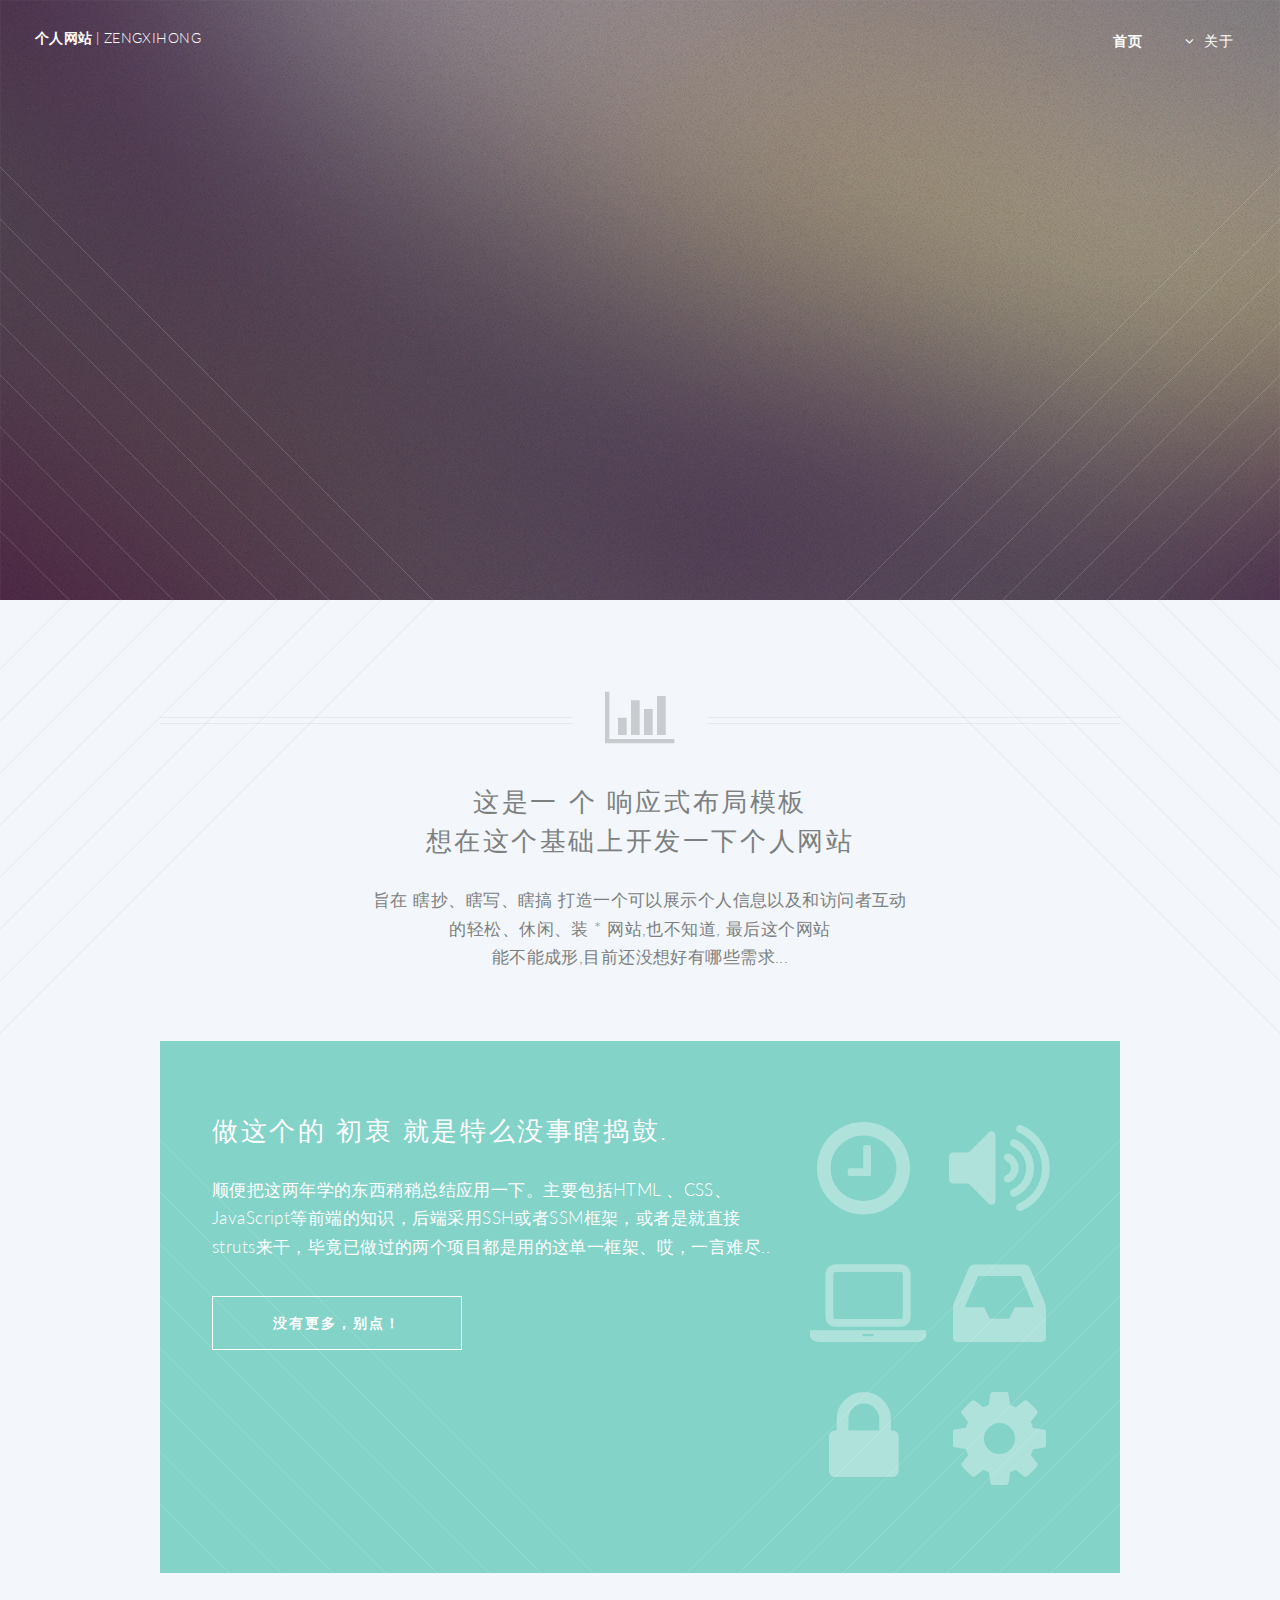
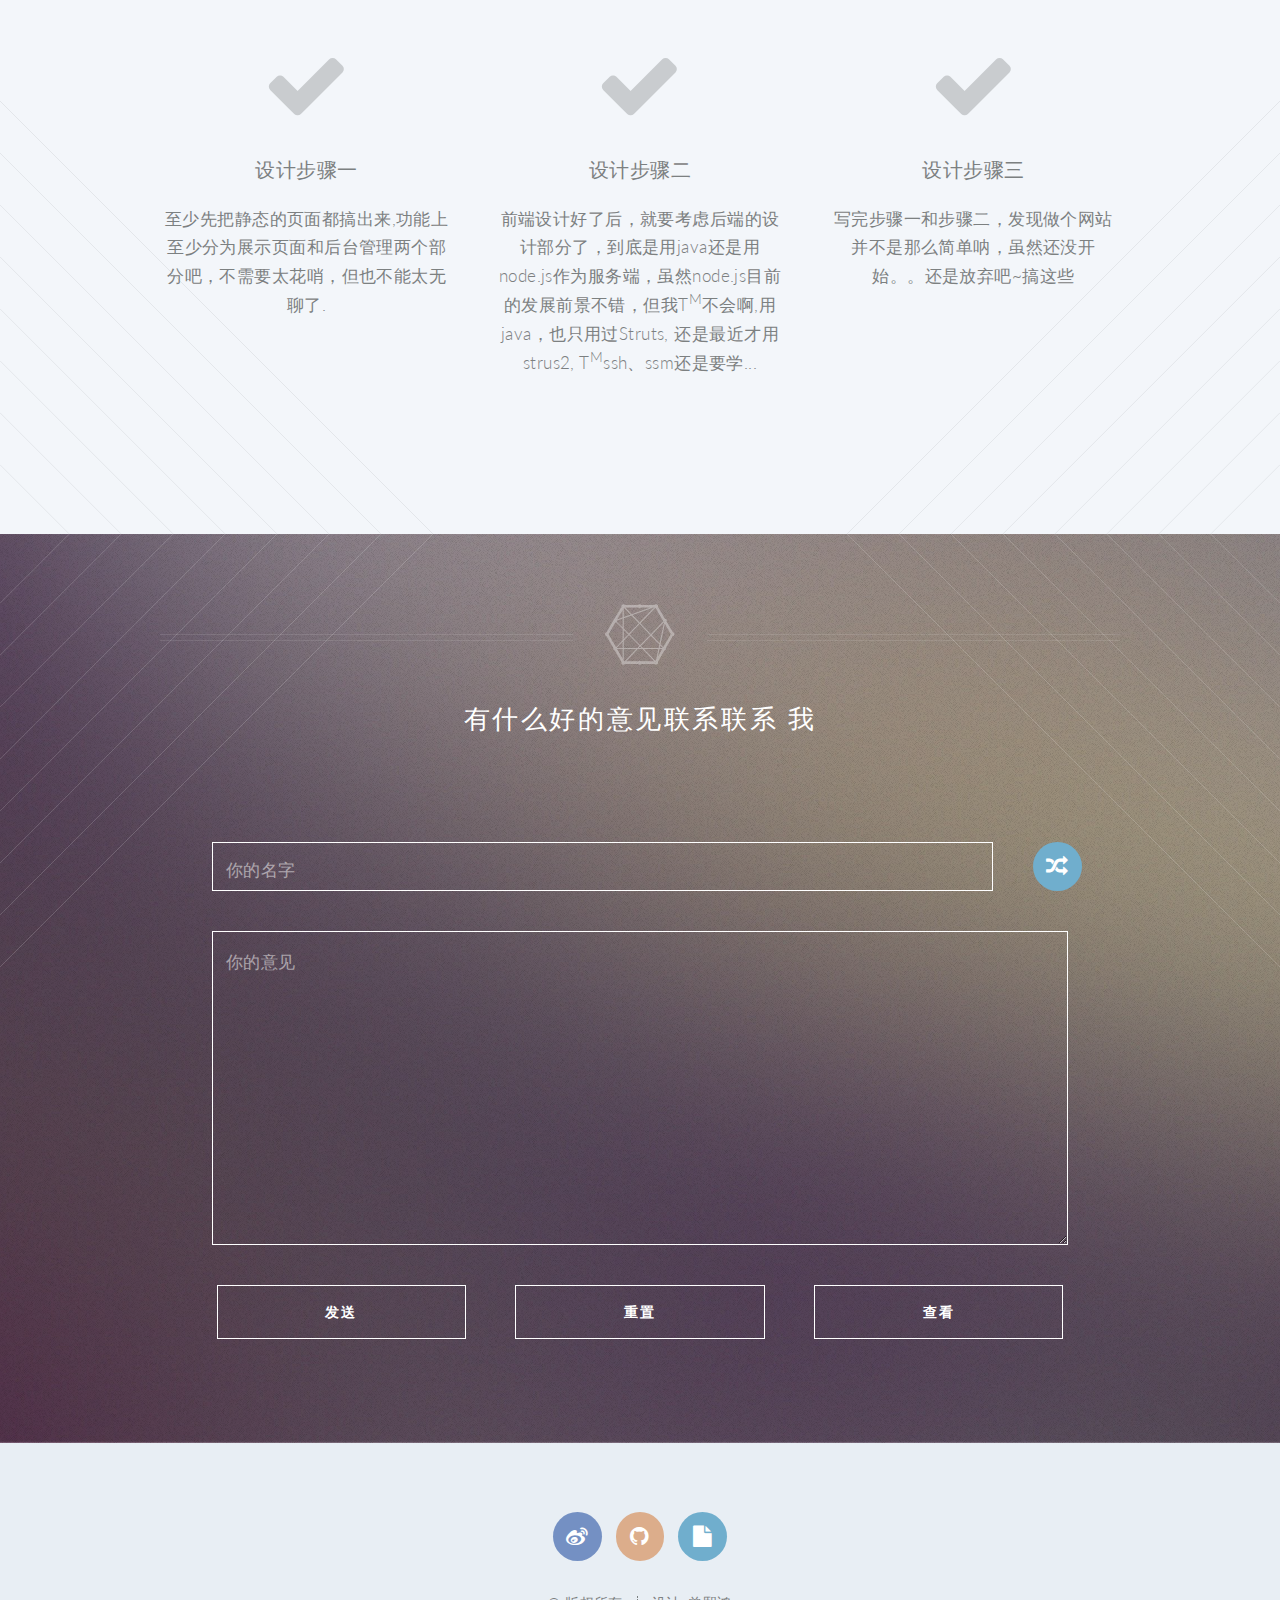
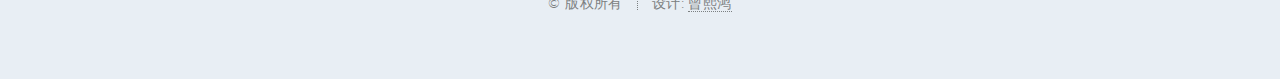
==== commit 93e0cd46: "增加建议查看页面，数据库中msg添加时间time字段" ====
--- a/index/WebRoot/index.html
+++ b/index/WebRoot/index.html
@@ -8,6 +8,7 @@
 	<head>
 		<title> zengxihong</title>
 		<meta charset="utf-8" />
+		<meta name="baidu-site-verification" content="2WBQTDD7ek" />
 		<meta name="viewport" content="width=device-width, initial-scale=1" />
 		 <link rel="shortcut icon" type="image/x-icon" href="./images/MB.png" media="screen"  />
 		
@@ -274,7 +275,7 @@
 </select>
  -->
  											</div>
- 											<div class="1u ">
+ 											<div class="1u 1u(mobile)">
  											<a onclick="randomName()"  title="随机名" target="_blank" class="icon circle fa-random"></a>
 <!-- 													<span class="icon fa-random"></span>
  -->
@@ -293,21 +294,27 @@
 										</div>
 									</div> -->
 										<div class="row">
-											<div class="12u">
+											<div class="12u 12u(mobile)">
 												<textarea name="message" id="message" placeholder="你的意见" rows="10"></textarea>
 											</div>
 										</div>
 										<div class="row">
-											<div class="6u">
+											<div class="4u 12u(narrower)">
 												<ul class="">
-													<li><input type="submit" class="alt"  onclick="MessageSubmit()" value="发送" /></li>
+													<li><input type="submit"  onclick="MessageSubmit()" value="发送" /></li>
 												
 												</ul>
 											</div>
-												<div class="6u">
+												<div class="4u 12u(narrower)">
+												<ul class="">
+													<li><input type="reset"  onclick="Reset()" value="重置" /></li>
+												
+												</ul>
+											</div>
+												<div class="4u 12u(narrower)">
 												<ul class="actions">
 												
-													<li><input type="reset" value="重置" onclick="Reset()"  /></li>
+													<li><input type="submit" value="查看" onclick="view()"  /></li>
 												</ul>
 											</div>
 										</div>
@@ -331,7 +338,7 @@
 
 					<ul class="icons">
 					<!-- 	<li><a href="#" class="icon circle fa-twitter"><span class="label">Twitter</span></a></li> -->
-						<li><a href="http://weibo.com/u/2246715954" class="icon circle fa-weibo" title="新浪微博"><span class="label">微博</span></a></li>
+						<li><a href="http://weibo.com/u/2246715954" target="_blank" class="icon circle fa-weibo" title="新浪微博"><span class="label">微博</span></a></li>
 					<!-- 	<li><a href="#" class="icon circle fa-google-plus"><span class="label">Google+</span></a></li> -->
 						<li><a href="https://github.com/zengxihong" title="Github" target="_blank" class="icon circle fa-github"><span class="label">Github</span></a></li>
 						<li><a href="http://zengxihong.github.io" target="_blank" title="个人博客" class="icon circle fa-file"><span class="label"   >博客</span></a></li>
